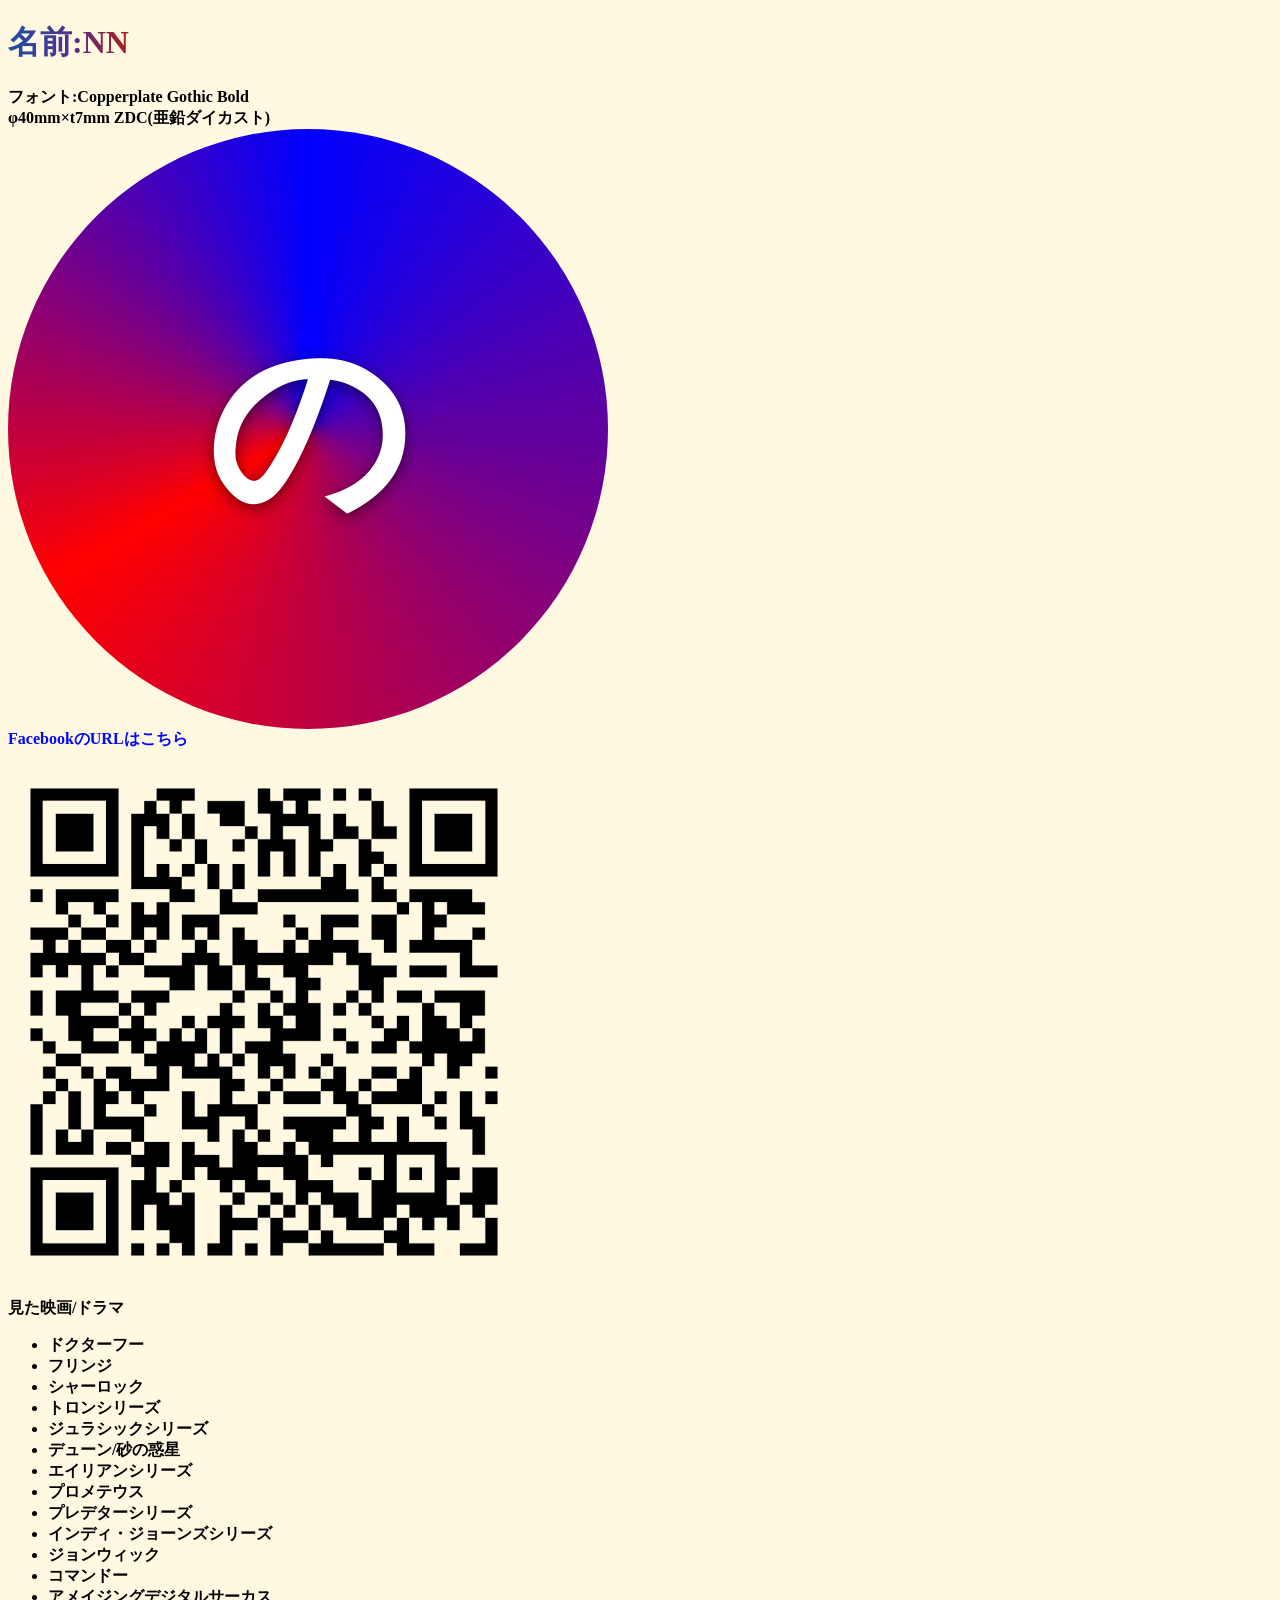
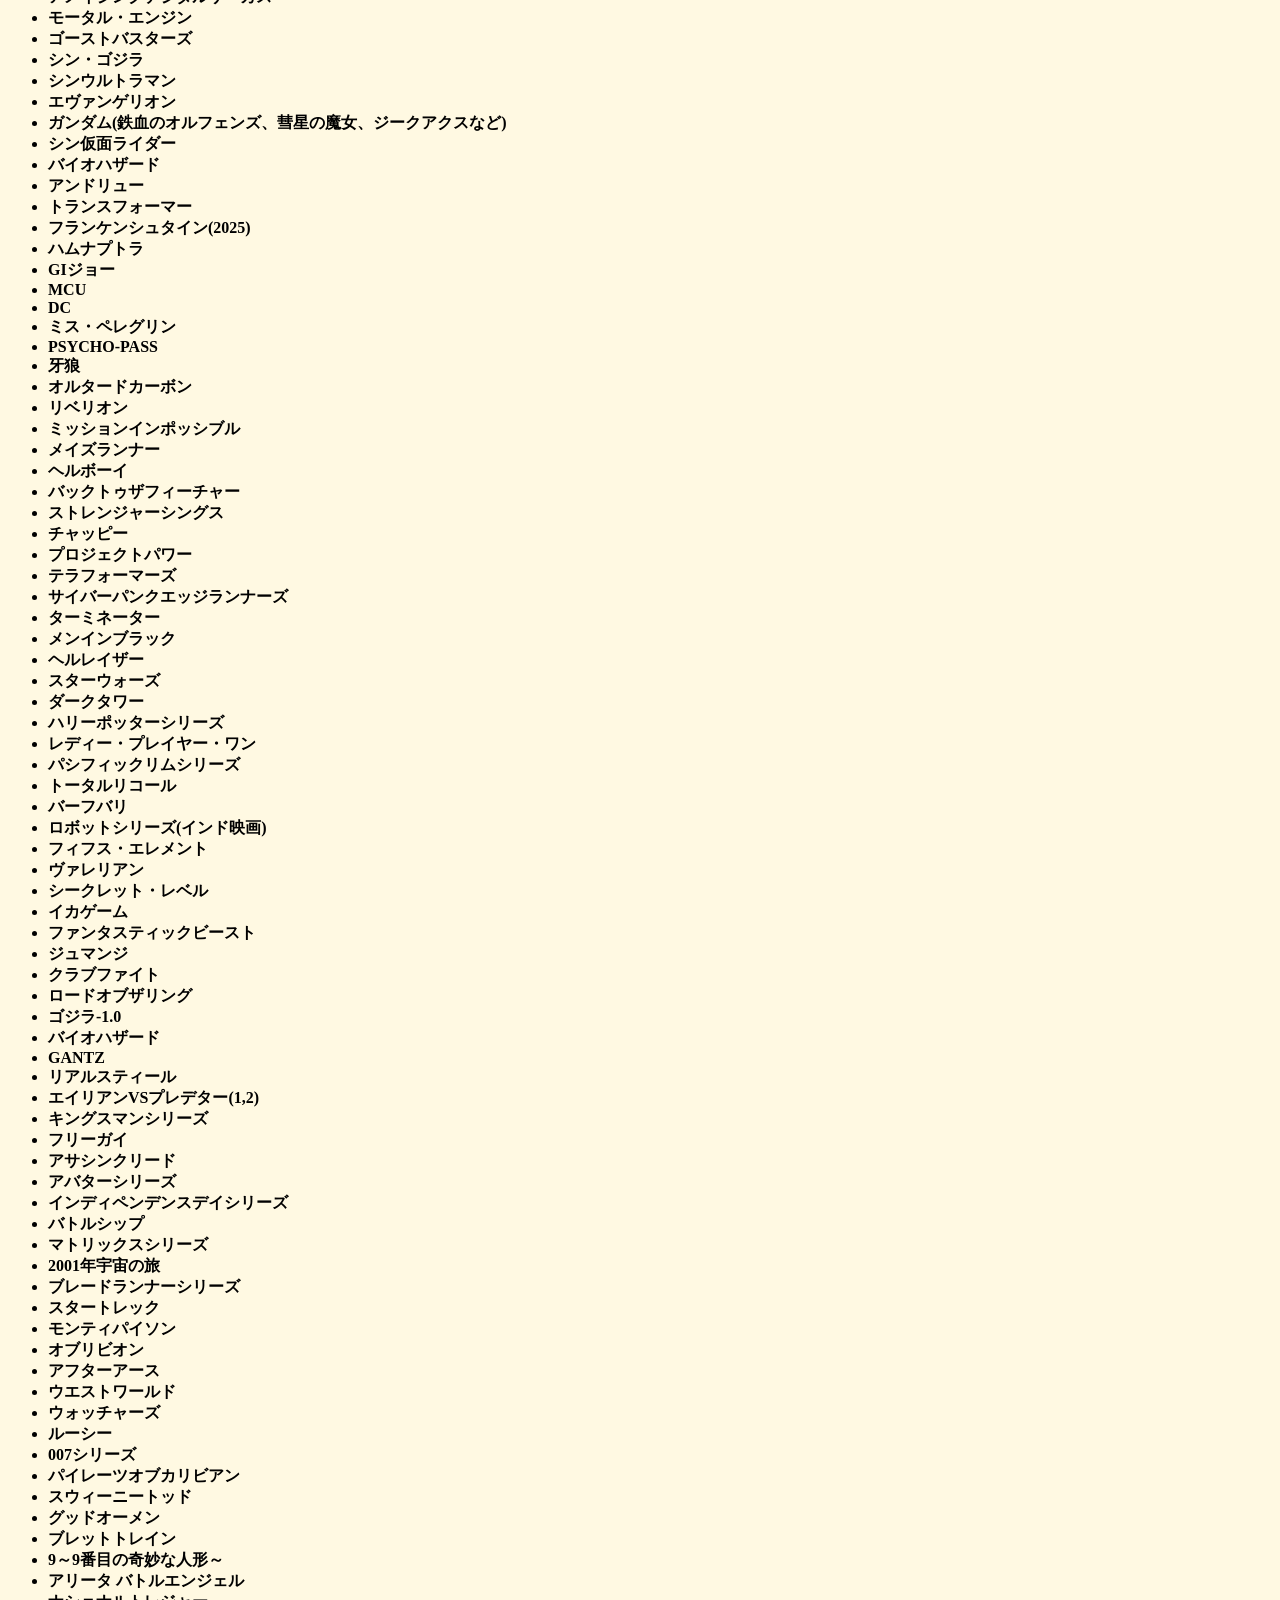
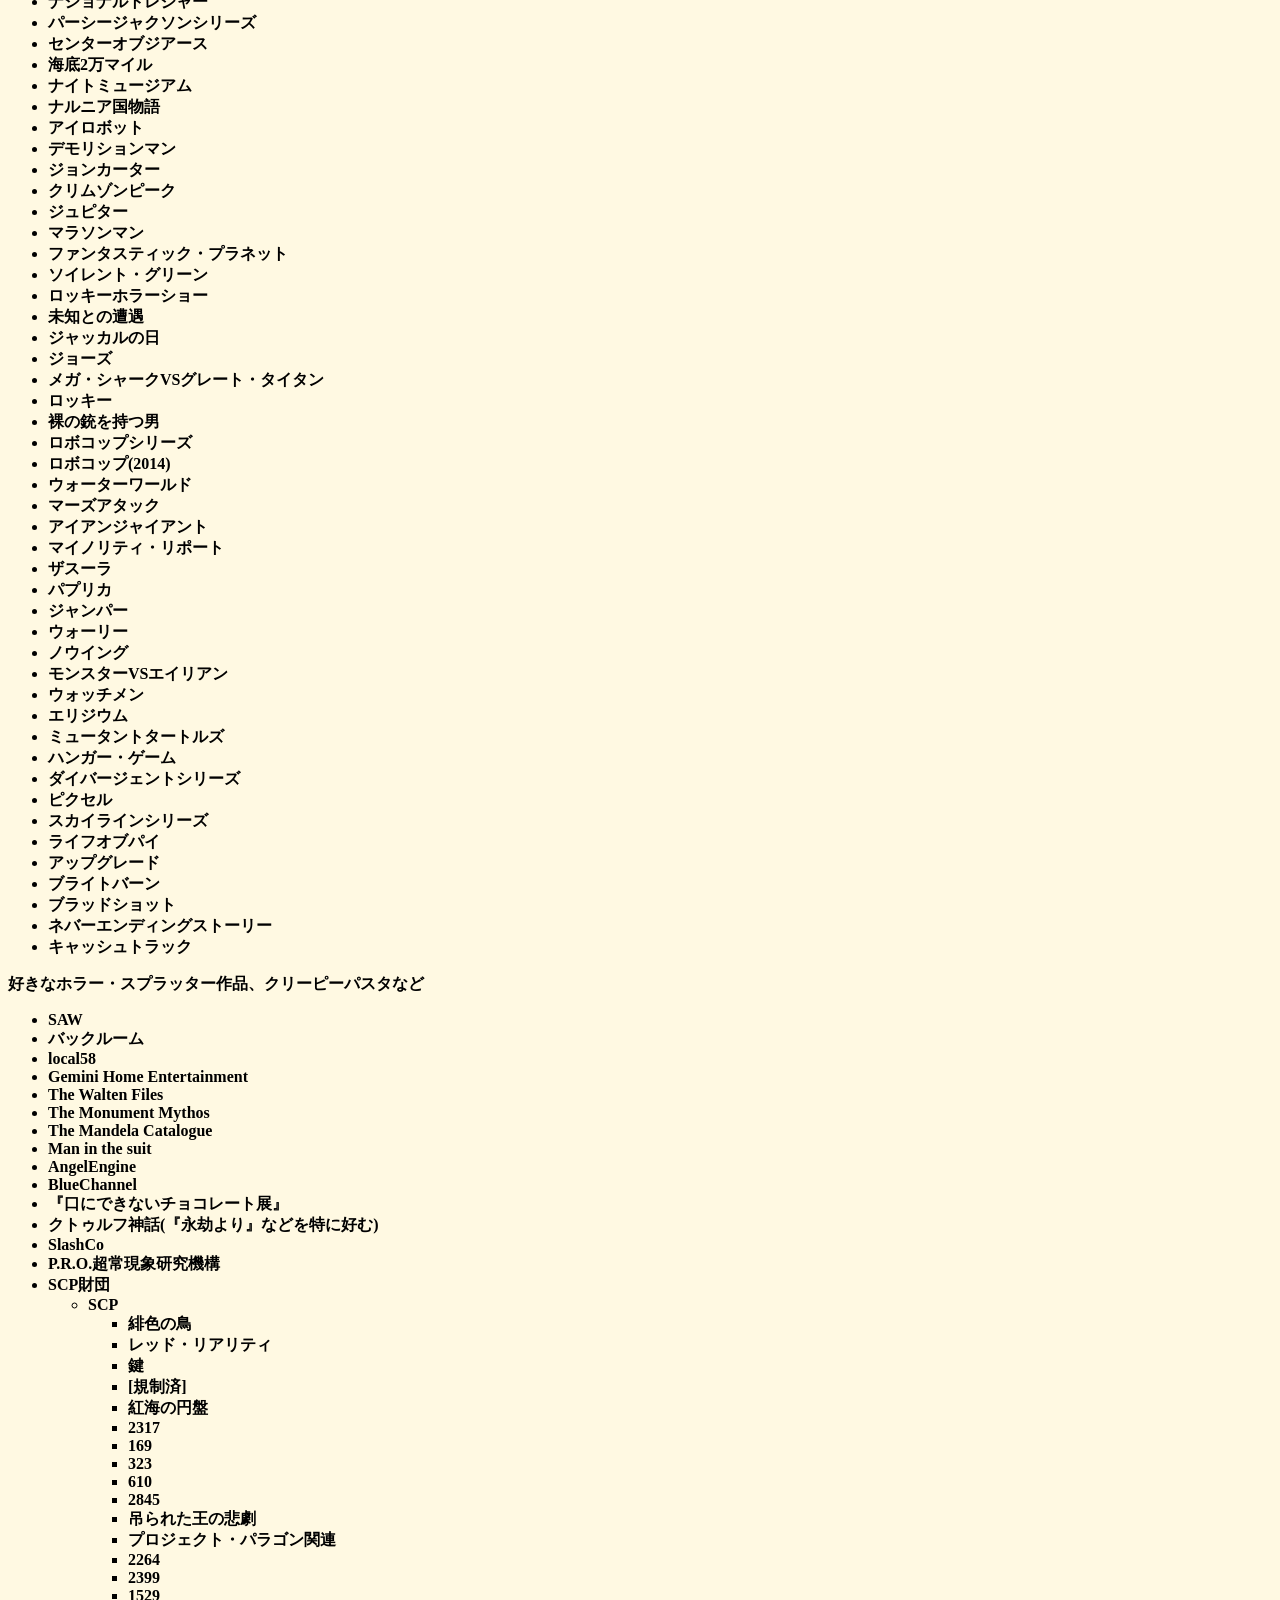
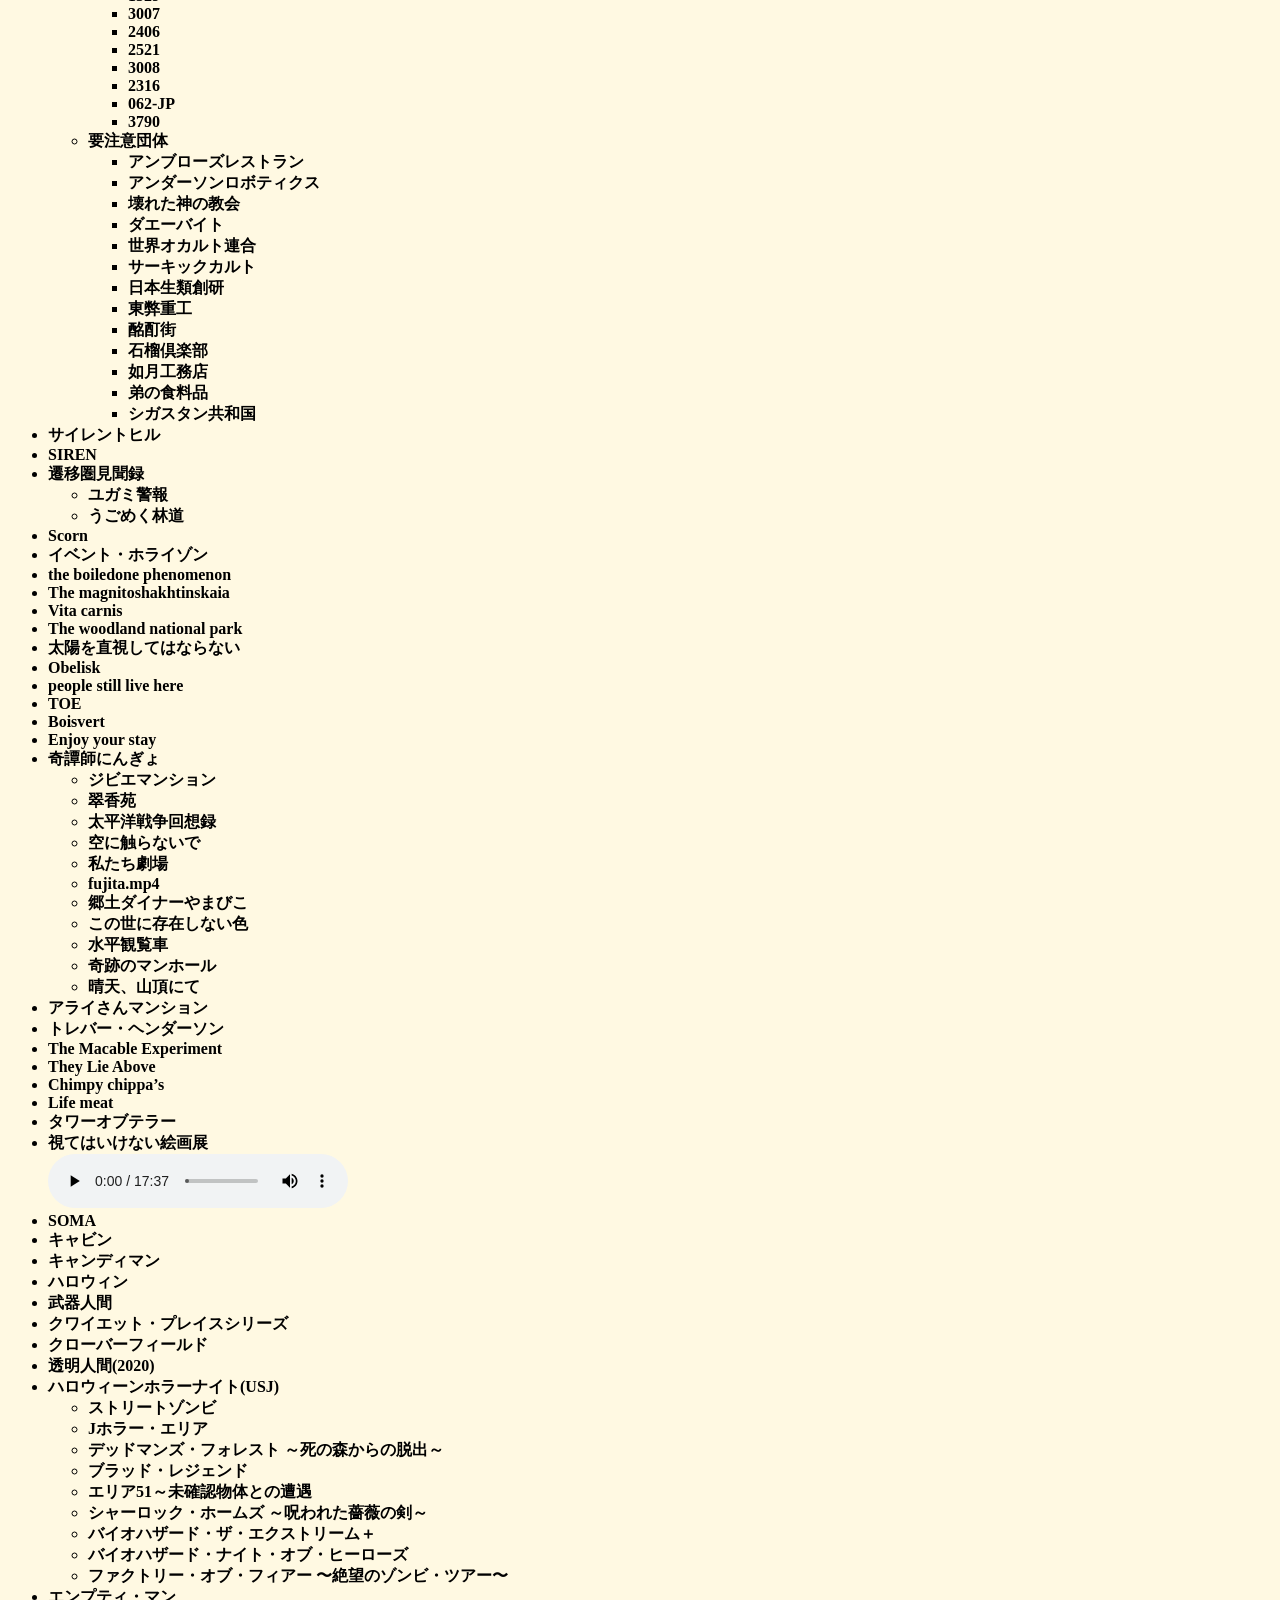
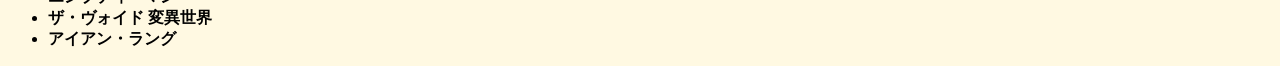
==== index.html @ 1bdfe629 "視てはいけない絵画展のリストに改行を追加" ====
<!DOCTYPE html>
<html lang="ja">
<head>
    <meta charset="UTF-8">
    <title>NNの自己紹介欄</title>
    <link rel="stylesheet" href="style.css">
</head>
<body>

    <style>

        h1
        {
        /* Boldを優先的に指定し、環境にない場合の代替フォントも並べます */
        font-family: "Copperplate Gothic Bold", "Copperplate", serif;
        font-weight: bold; /* 念のため太字指定を明示 */
        background:linear-gradient(90deg, #1d50a2 0% , #51318f 5%, #b7180c 10%);
	    -webkit-background-clip: text;
	    background-clip: text;
	    color:transparent;
	    font-weight: bold;

            }

        *
        {
        /* Boldを優先的に指定し、環境にない場合の代替フォントも並べます */
        font-family: "Copperplate Gothic Bold", "Copperplate", serif;
        font-weight: bold; /* 念のため太字指定を明示 */
            }

        #char-display {
        font-family: "Copperplate Gothic Bold", "Copperplate", serif;
        font-weight: bold;
        text-transform: uppercase; /* 小文字が入力されても大文字で表示 */
    }

    </style>

    <h1>
        名前:NN
    </h1>

    <a class="target-link black" href="https://ja.wikipedia.org/wiki/%E3%82%BF%E3%83%9A%E3%83%B3%E3%82%B9">
        フォント:Copperplate Gothic Bold
        <br>φ40mm×t7mm ZDC(亜鉛ダイカスト)
        
        
        <!-- ここから円に関するコード -->
        <div class="circle">
            <div class="gradient"></div>

            <div id="char-display"></div>
        </div>
        <!-- 円に表示する文字 -->
        <script>
        // 【ここを変更！】表示したい文字を自由に入力してください
        const customText = "タペンスは、かつてイギリスで使用されていた硬貨。1797年7月26日の布告により、1シリングの下位を成す法定通貨として規定された。1860年、新たに発行された青銅貨によって置き換えられた。2ペンス硬貨の端、1797年。ジョージ3世。2ペンスと等価であり、タペンス硬貨の語源となった。また1/120ポンドとも等価である。短命な硬貨で、ジョージ3世治世の1797年にソーホー造幣局から発行されたのみに留まった。1971年2月15日にイギリスの貨幣制度が十進法に切り替えられるまでの硬貨であり、それ以降の十進法に基づいた2ペンス硬貨とは異なる。また、2ペンスと等価であるハーフゴート銀貨をタペンスと呼ぶこともあった。この意味でのタペンスは、1662年以降はキリスト教の洗足式の儀礼用にのみ用いられている。"; 
        
        // 切り替え速度（ミリ秒。500 = 0.5秒）
        const speed = 70;

        const display = document.getElementById('char-display');
        let index = 0;

        // 文字を更新する処理
        function updateText() {
            // 文字列の中から現在の番目の1文字を表示
            display.innerText = customText[index];
            // 次の文字へ（最後までいったら0に戻る）
            index = (index + 1) % customText.length;
        }

        // 実行
        setInterval(updateText, speed);
        updateText(); // 最初に1文字目を即座に表示
    </script>
    </a>
    <a class="target-link blue" href="https://www.youtube.com/watch?guid=ON&gl=JP&hl=ja&client=mv-google&v=dQw4w9WgXcQ&app=desktop">
        FacebookのURLはこちら
    </a>
    <p>
        <img src="image.png" alt="QRコード">
    </p>

    <p>見た映画/ドラマ</p>
        <!-- ここからにリスト -->
    <ul>
        <li>ドクターフー</li>
        <li>フリンジ</li>
        <li>シャーロック</li>
        <li>トロンシリーズ</li>
        <li>ジュラシックシリーズ</li>
        <li>デューン/砂の惑星</li>
        <li>エイリアンシリーズ</li>
        <li>プロメテウス</li>
        <li>プレデターシリーズ</li>
        <li>インディ・ジョーンズシリーズ</li>
        <li>ジョンウィック</li>
        <li>コマンドー</li>
        <li>アメイジングデジタルサーカス</li>
        <li>モータル・エンジン</li>
        <li>ゴーストバスターズ</li>
        <li>シン・ゴジラ</li>
        <li>シンウルトラマン</li>
        <li>エヴァンゲリオン</li>
        <li>ガンダム(鉄血のオルフェンズ、彗星の魔女、ジークアクスなど)</li>
        <li>シン仮面ライダー</li>
        <li>バイオハザード</li>
        <li>アンドリュー</li>
        <li>トランスフォーマー</li>
        <li>フランケンシュタイン(2025)</li>
        <li>ハムナプトラ</li>
        <li>GIジョー</li>
        <li>MCU</li>
        <li>DC</li>
        <li>ミス・ペレグリン</li>
        <li>PSYCHO-PASS</li>
        <li>牙狼</li>
        <li>オルタードカーボン</li>
        <li>リベリオン</li>
        <li>ミッションインポッシブル</li>
        <li>メイズランナー</li>
        <li>ヘルボーイ</li>
        <li>バックトゥザフィーチャー</li>
        <li>ストレンジャーシングス</li>
        <li>チャッピー</li>
        <li>プロジェクトパワー</li>
        <li>テラフォーマーズ</li>
        <li>サイバーパンクエッジランナーズ</li>
        <li>ターミネーター</li>
        <li>メンインブラック</li>
        <li>ヘルレイザー</li>
        <li>スターウォーズ              </li>
        <li>ダークタワー                </li>
        <li>ハリーポッターシリーズ      </li>
        <li>レディー・プレイヤー・ワン  </li>
        <li>パシフィックリムシリーズ    </li>
        <li>トータルリコール            </li>
        <li>バーフバリ                  </li>
        <li>ロボットシリーズ(インド映画)    </li>
        <li>フィフス・エレメント        </li>
        <li>ヴァレリアン                </li>
        <li>シークレット・レベル        </li>
        <li>イカゲーム</li>
        <li>ファンタスティックビースト   </li>
        <li>ジュマンジ                  </li>
        <li>クラブファイト              </li>
        <li>ロードオブザリング          </li>
        <li>ゴジラ-1.0                  </li>
        <li>バイオハザード              </li>
        <li>GANTZ</li>
        <li>リアルスティール</li>
        <li>エイリアンVSプレデター(1,2)</li>
        <li>キングスマンシリーズ</li>
        <li>フリーガイ</li>
        <li>アサシンクリード</li>
        <li>アバターシリーズ</li>
        <li>インディペンデンスデイシリーズ</li>
        <li>バトルシップ</li>
        <li>マトリックスシリーズ</li>
        <li>2001年宇宙の旅</li>
        <li>ブレードランナーシリーズ</li>
        <li>スタートレック</li>
        <li>モンティパイソン</li>
        <li>オブリビオン</li>
        <li>アフターアース</li>
        <li>ウエストワールド</li>
        <li>ウォッチャーズ</li>
        <li>ルーシー</li>
        <li>007シリーズ</li>
        <li>パイレーツオブカリビアン</li>
        <li>スウィーニートッド</li>
        <li>グッドオーメン</li>
        <li>ブレットトレイン</li>
        <li>9～9番目の奇妙な人形～</li>
        <li>アリータ バトルエンジェル</li>
        <li>ナショナルトレジャー</li>
        <li>パーシージャクソンシリーズ</li>
        <li>センターオブジアース</li>
        <li>海底2万マイル</li>
        <li>ナイトミュージアム</li>
        <li>ナルニア国物語</li>
        <li>アイロボット</li>
        <li>デモリションマン</li>
        <li>ジョンカーター</li>
        <li>クリムゾンピーク</li>
        <li>ジュピター</li>
        <li>マラソンマン</li>
        <li>ファンタスティック・プラネット</li>
        <li>ソイレント・グリーン</li>
        <li>ロッキーホラーショー</li>
        <li>未知との遭遇</li>
        <li>ジャッカルの日</li>
        <li>ジョーズ</li>
        <li>メガ・シャークVSグレート・タイタン</li>
        <li>ロッキー</li>
        <li>裸の銃を持つ男</li>
        <li>ロボコップシリーズ</li>
        <li>ロボコップ(2014)</li>
        <li>ウォーターワールド</li>
        <li>マーズアタック</li>
        <li>アイアンジャイアント</li>
        <li>マイノリティ・リポート</li>
        <li>ザスーラ</li>
        <li>パプリカ</li>
        <li>ジャンパー</li>
        <li>ウォーリー</li>
        <li>ノウイング</li>
        <li>モンスターVSエイリアン</li>
        <li>ウォッチメン</li>
        <li>エリジウム</li>
        <li>ミュータントタートルズ</li>
        <li>ハンガー・ゲーム</li>
        <li>ダイバージェントシリーズ</li>
        <li>ピクセル</li>
        <li>スカイラインシリーズ</li>
        <li>ライフオブパイ</li>
        <li>アップグレード</li>
        <li>ブライトバーン</li>
        <li>ブラッドショット</li>
        <li>ネバーエンディングストーリー</li>
        <li>キャッシュトラック</li>
    </ul>
    <p>好きなホラー・スプラッター作品、クリーピーパスタなど</p>
    <ul>
        <li>SAW</li>
        <li>バックルーム</li>
        <li>local58</li>
        <li>Gemini Home Entertainment</li>
        <li>The Walten Files</li>
        <li>The Monument Mythos</li>
        <li>The Mandela Catalogue</li>
        <li>Man in the suit</li>
        <li>AngelEngine</li>
        <li>BlueChannel</li>
        <li>『口にできないチョコレート展』</li>
        <li>クトゥルフ神話(『永劫より』などを特に好む)</li>
        <li>SlashCo</li>
        <li>P.R.O.超常現象研究機構</li>
        <li>SCP財団
            <ul>
            <li>SCP
                <ul>
                <li>緋色の鳥</li>
                <li>レッド・リアリティ</li>
                <li>鍵</li>
                <li>[規制済]</li>
                <li>紅海の円盤</li>
                <li>2317</li>
                <li>169</li>
                <li>323</li>
                <li>610</li>
                <li>2845</li>
                <li>吊られた王の悲劇</li>
                <li>プロジェクト・パラゴン関連</li>
                <li>2264</li>
                <li>2399</li>
                <li>1529</li>
                <li>3007</li>
                <li>2406</li>
                <li>2521</li>
                <li>3008</li>
                <li>2316</li>
                <li>062-JP</li>
                <li>3790</li>
            </ul>
            <li>要注意団体
            <ul>
                <li>アンブローズレストラン</li>
                <li>アンダーソンロボティクス</li>
                <li>壊れた神の教会</li>
                <li>ダエーバイト</li>
                <li>世界オカルト連合</li>
                <li>サーキックカルト</li>
                <li>日本生類創研</li>
                <li>東弊重工</li>
                <li>酩酊街</li>
                <li>石榴倶楽部</li>
                <li>如月工務店</li>
                <li>弟の食料品</li>
                <li>シガスタン共和国</li>
            </ul>
        </Ul>
    <li>サイレントヒル</li>
    <li>SIREN</li>
    <li>遷移圏見聞録</li>
    <ul>
        <li>ユガミ警報</li>
        <li>うごめく林道</li>
    </ul>
    <li>Scorn</li>
    <li>イベント・ホライゾン</li>
    <li>the boiledone phenomenon</li>
    <li>The magnitoshakhtinskaia</li>
    <li>Vita carnis</li>
    <li>The woodland national park</li>
    <li>太陽を直視してはならない</li>
    <li>Obelisk</li>
    <li>people still live here</li>
    <li>TOE</li>
    <li>Boisvert</li>
    <li>Enjoy your stay</li>
    <li>奇譚師にんぎょ </li>
    <ul>
        <li>ジビエマンション</li>
        <li>翠香苑</li>
        <li>太平洋戦争回想録</li>
        <li>空に触らないで</li>
        <li>私たち劇場</li>
        <li>fujita.mp4</li>
        <li>郷土ダイナーやまびこ</li>
        <li>この世に存在しない色</li>
        <li>水平観覧車</li>
        <li>奇跡のマンホール</li>
        <li>晴天、山頂にて</li>
    </ul>
    <li>アライさんマンション</li>
    <li>トレバー・ヘンダーソン</li>
    <li>The Macable Experiment</li>
    <li>They Lie Above</li>
    <li>Chimpy chippa’s</li>
    <li>Life meat</li>
    <li>タワーオブテラー</li>
    <li>視てはいけない絵画展 <br><audio src="視てはいけない絵画展の恐怖の正体.mp3" controls></audio> </li>
    <li>SOMA</li>
    <li>キャビン</li>
    <li>キャンディマン</li>
    <li>ハロウィン</li>
    <li>武器人間</li>
    <li>クワイエット・プレイスシリーズ</li>
    <li>クローバーフィールド</li>
    <li>透明人間(2020)</li>
    <li>ハロウィーンホラーナイト(USJ)</li>
    <ul>
        <li>ストリートゾンビ</li>
        <li>Jホラー・エリア</li>
        <li>デッドマンズ・フォレスト ～死の森からの脱出～</li>
        <li>ブラッド・レジェンド</li>
        <li>エリア51～未確認物体との遭遇</li>
        <li>シャーロック・ホームズ ～呪われた薔薇の剣～</li>
        <li>バイオハザード・ザ・エクストリーム＋</li>
        <li>バイオハザード・ナイト・オブ・ヒーローズ</li>
        <li>ファクトリー・オブ・フィアー 〜絶望のゾンビ・ツアー〜</li>
    </ul>
    <li>エンプティ・マン</li>
    <li>ザ・ヴォイド 変異世界</li>
    <li>アイアン・ラング</li>
    </ul>
    
</body>

<script>

  let myName = "NN";
  let myAge  = 21;
  console.log(`私の名前は${myName}で、${myAge}歳です。`);

</script>

</html>
---- style.css ----
/* Basic heading */

body{
	background-color:#fff9e2 ;
}


h1 {
	background:linear-gradient(90deg, #1d50a2 0% , #51318f 5%, #b7180c 10%);
	-webkit-background-clip: text;
	background-clip: text;
	color:transparent;
	font-weight: bold;
}

/* Link variants */
a.target-link {
	text-decoration: none;
}

a.target-link.black {
	color: black;
}

a.target-link.blue {
	color: rgb(0, 8, 255);
}

/* Circular animated background */
.circle {
	width: 600px;
	height: 600px;
	border-radius: 50%;
	overflow: hidden;
	position: relative;
	display: flex;
	align-items: center;
	justify-content: center;
}

.circle .gradient {
	position: absolute;
	top: -50%;
	left: -50%;
	width: 200%;
	height: 200%;
	background: conic-gradient(blue, purple, red, blue);
	animation: rotate 1s linear infinite;
	z-index: 1;
}

.circle.text-copperplate {
	font-family: "Copperplate Gothic Bold";
}
#char-display {
	position: relative;
	z-index: 2;
	color: white;
	font-size: 200px;
	font-weight: bold;
	font-family: sans-serif;
	text-shadow: 0 4px 15px rgba(0,0,0,0.5);
}

@keyframes rotate {
	from { transform: rotate(0deg); }
	to { transform: rotate(360deg); }
}

/* Small responsive tweak */
@media (max-width: 700px) {
	.circle { width: 300px; height: 300px; }
	#char-display { font-size: 100px; }
}
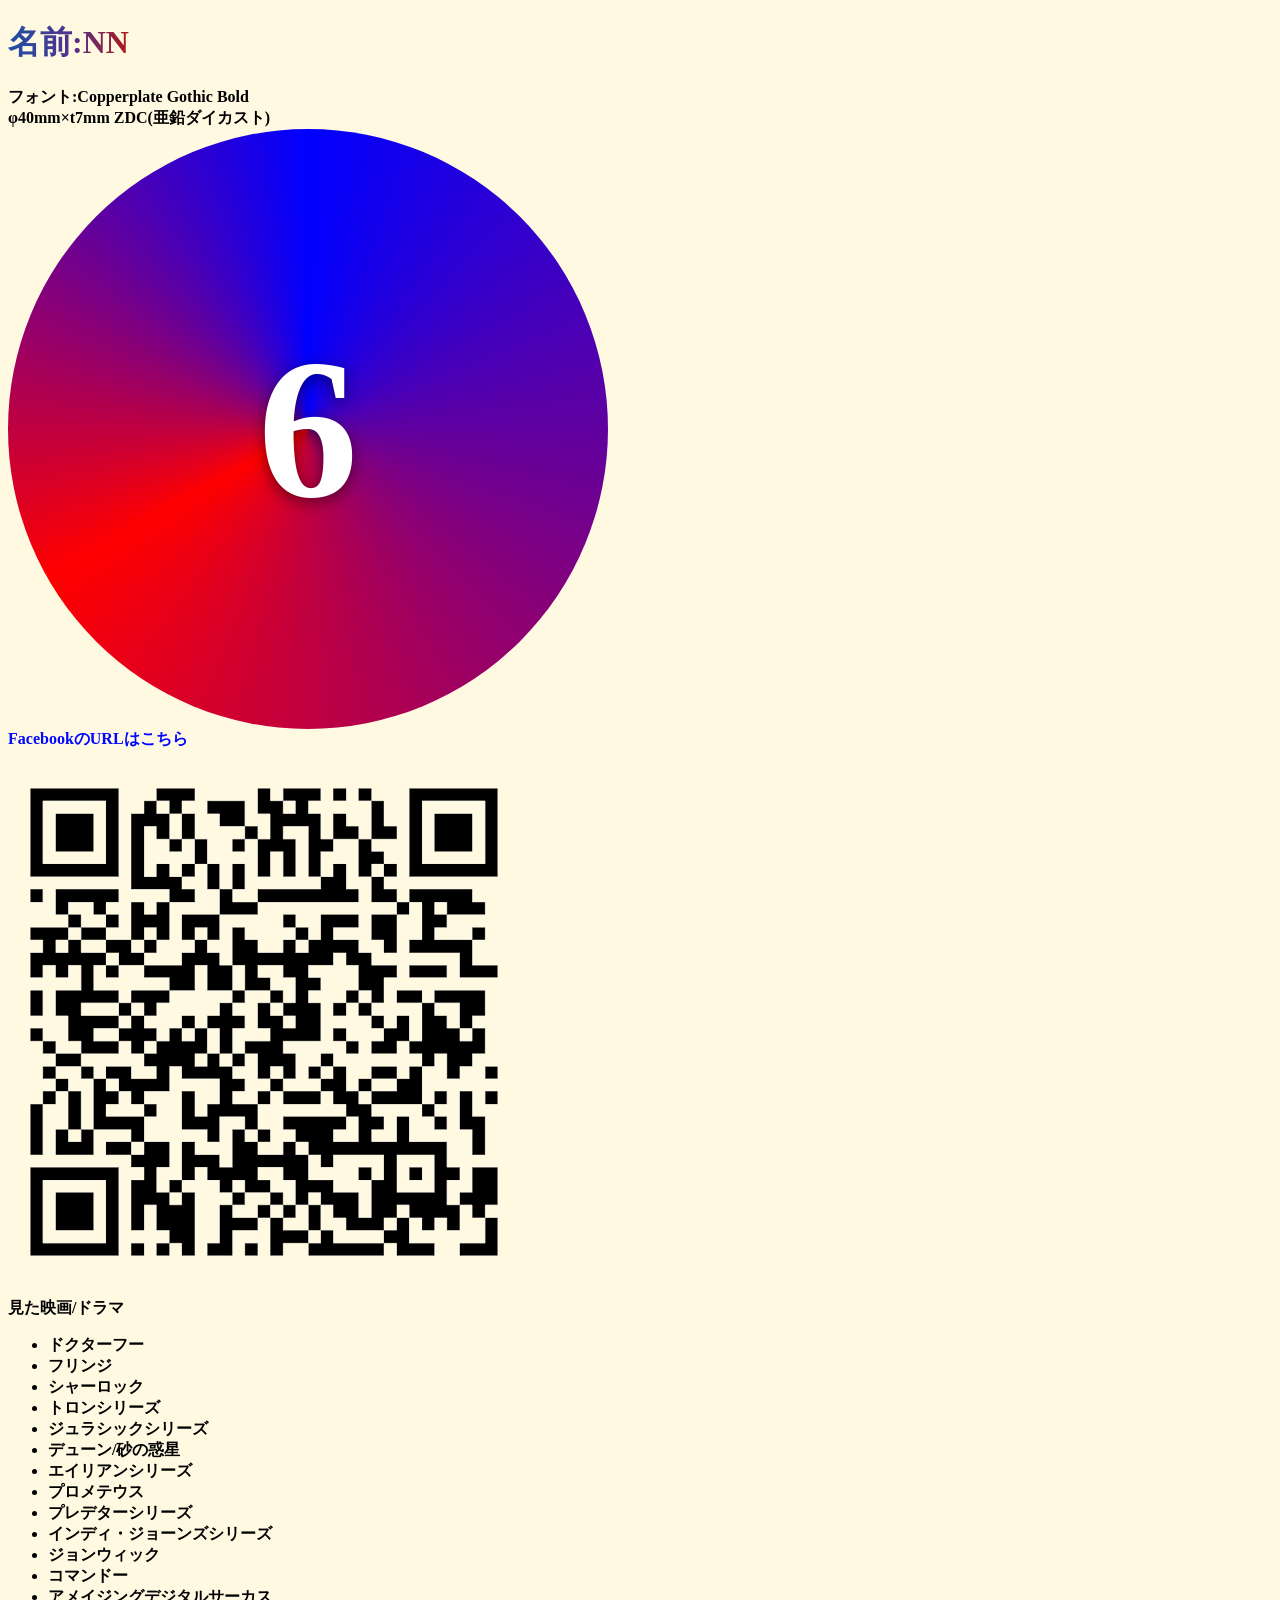
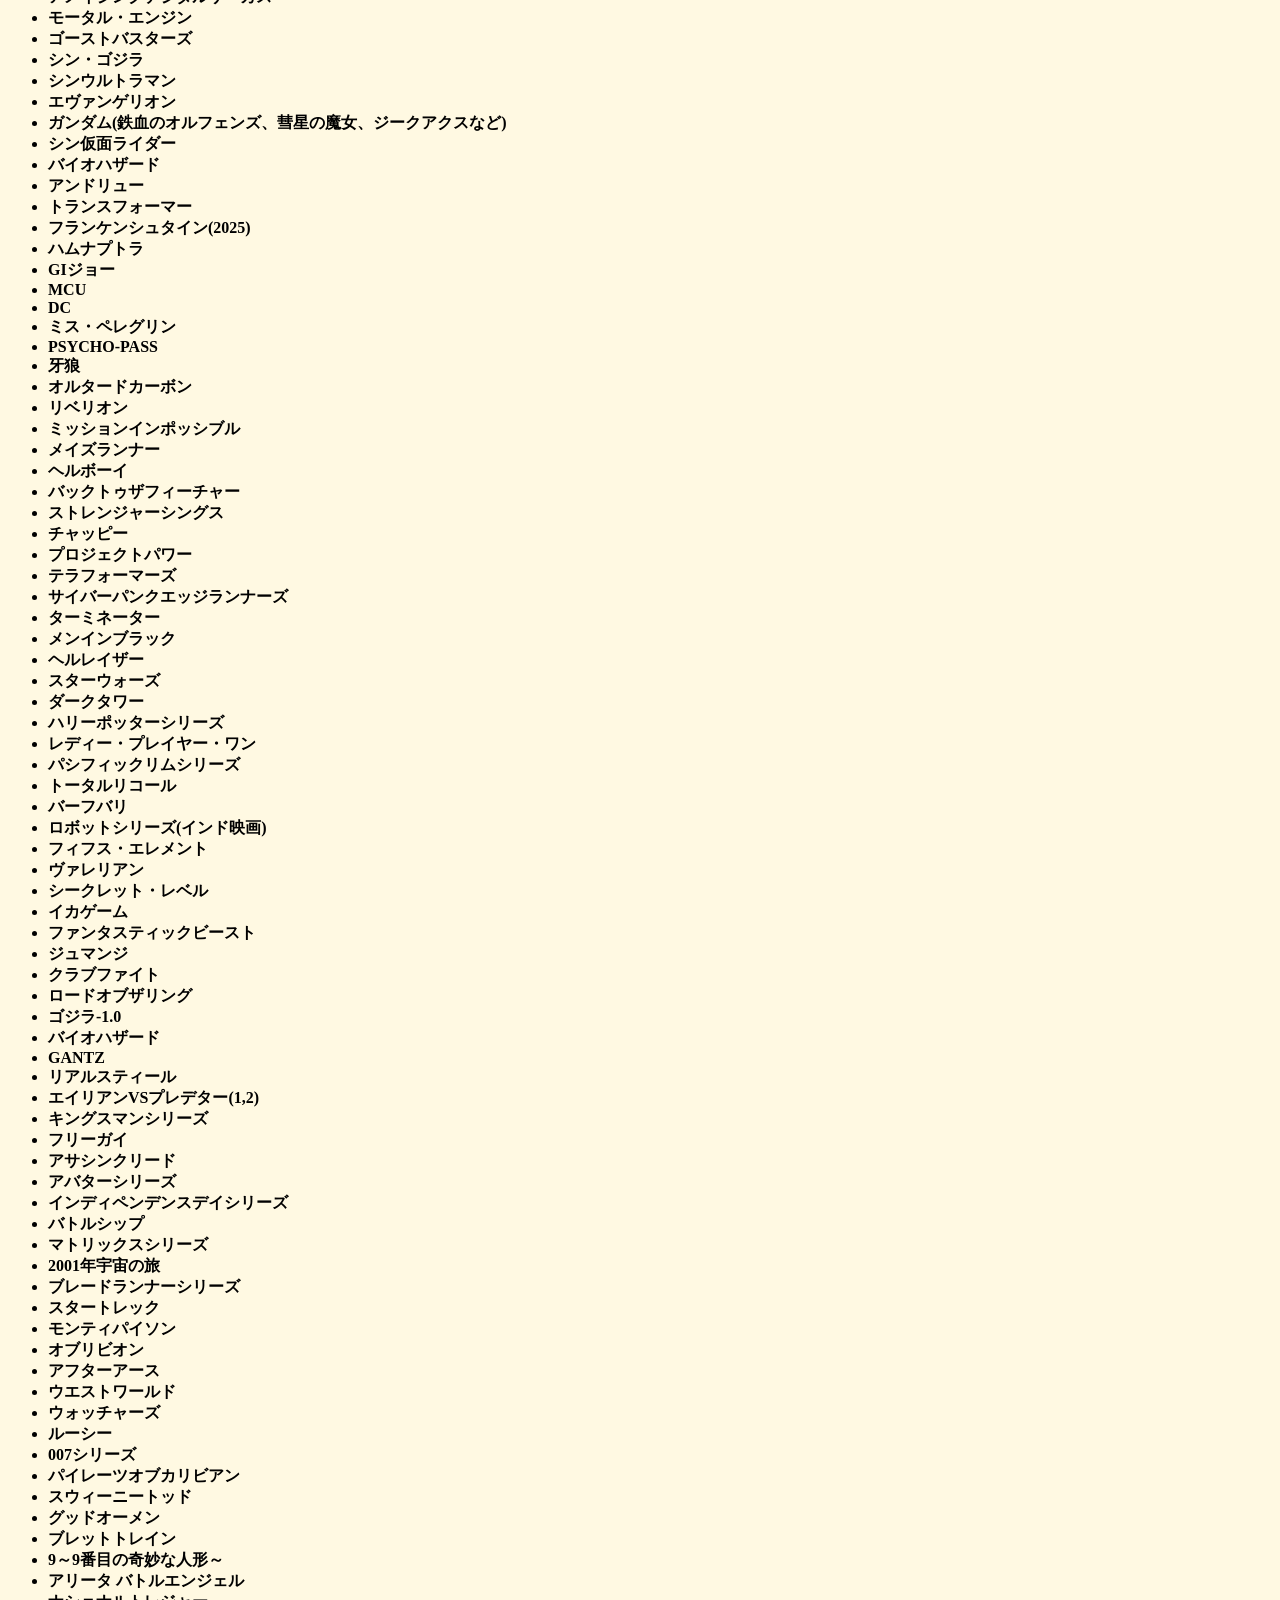
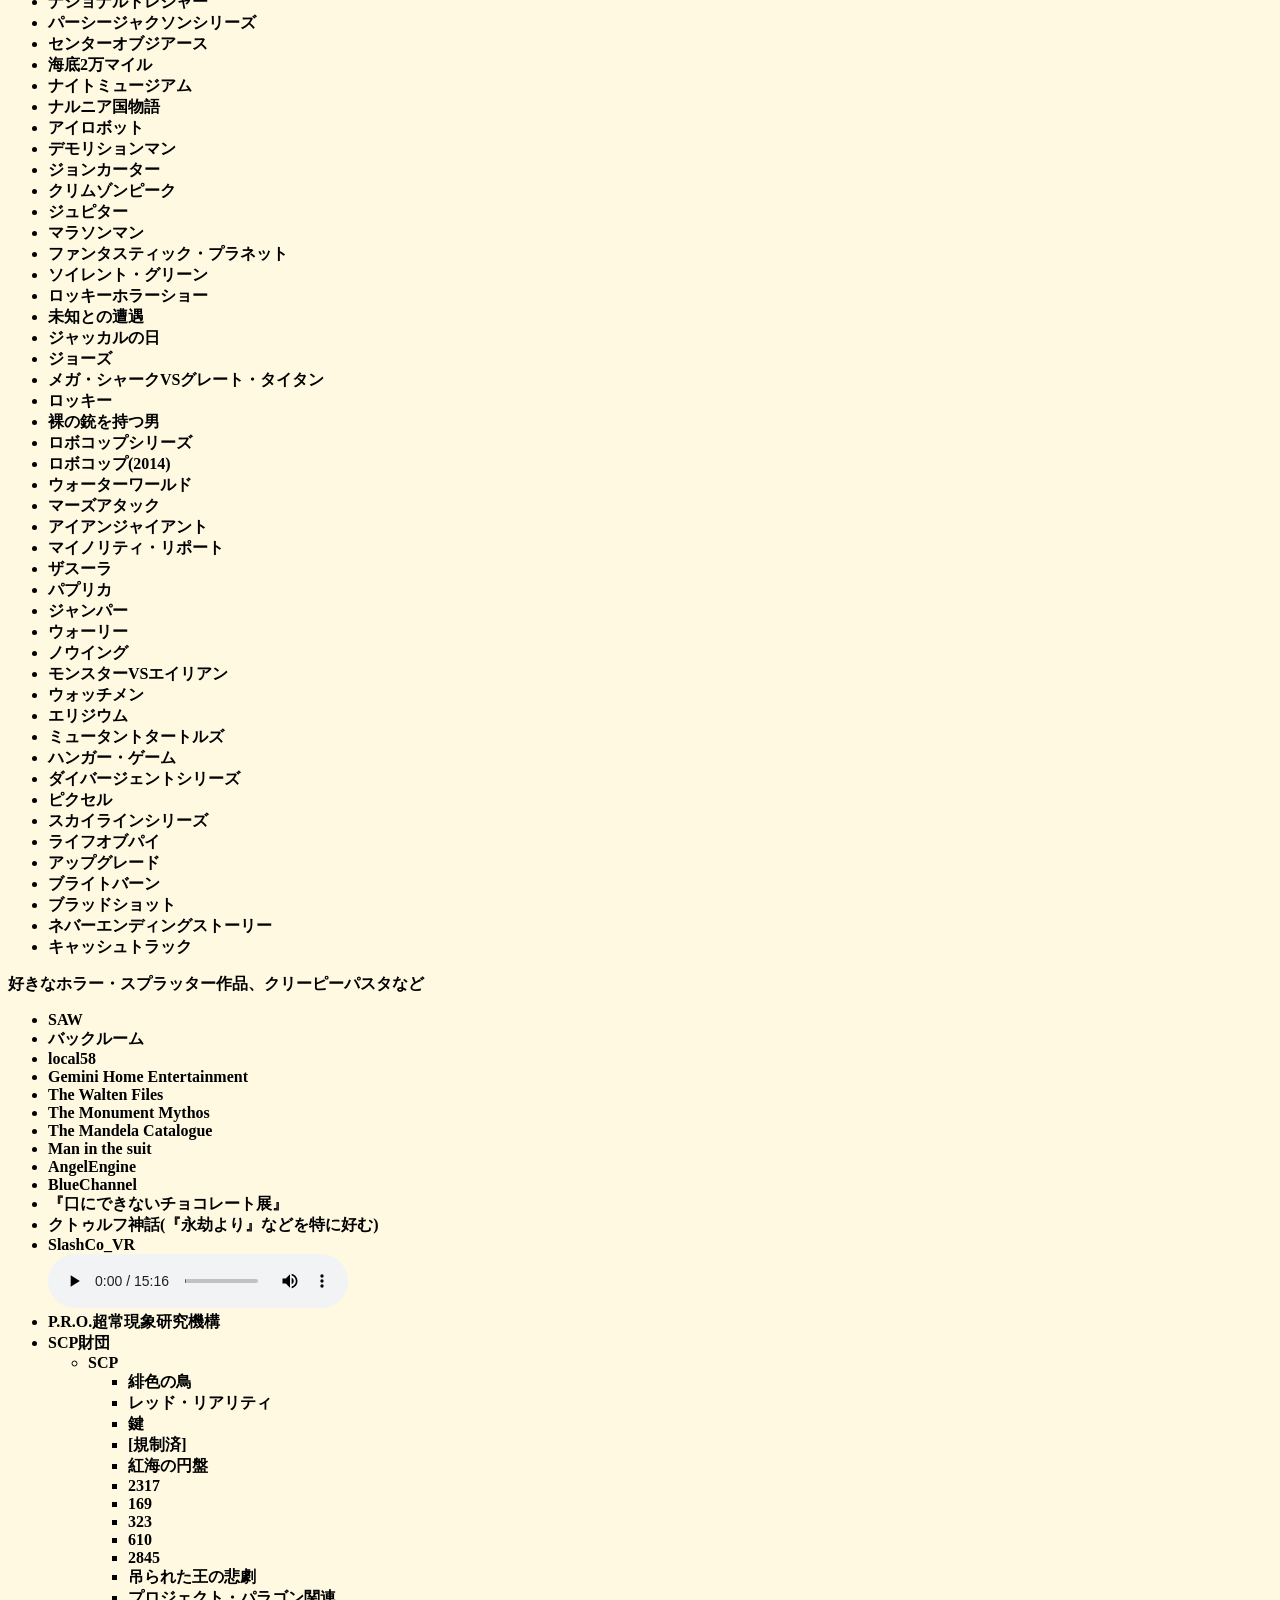
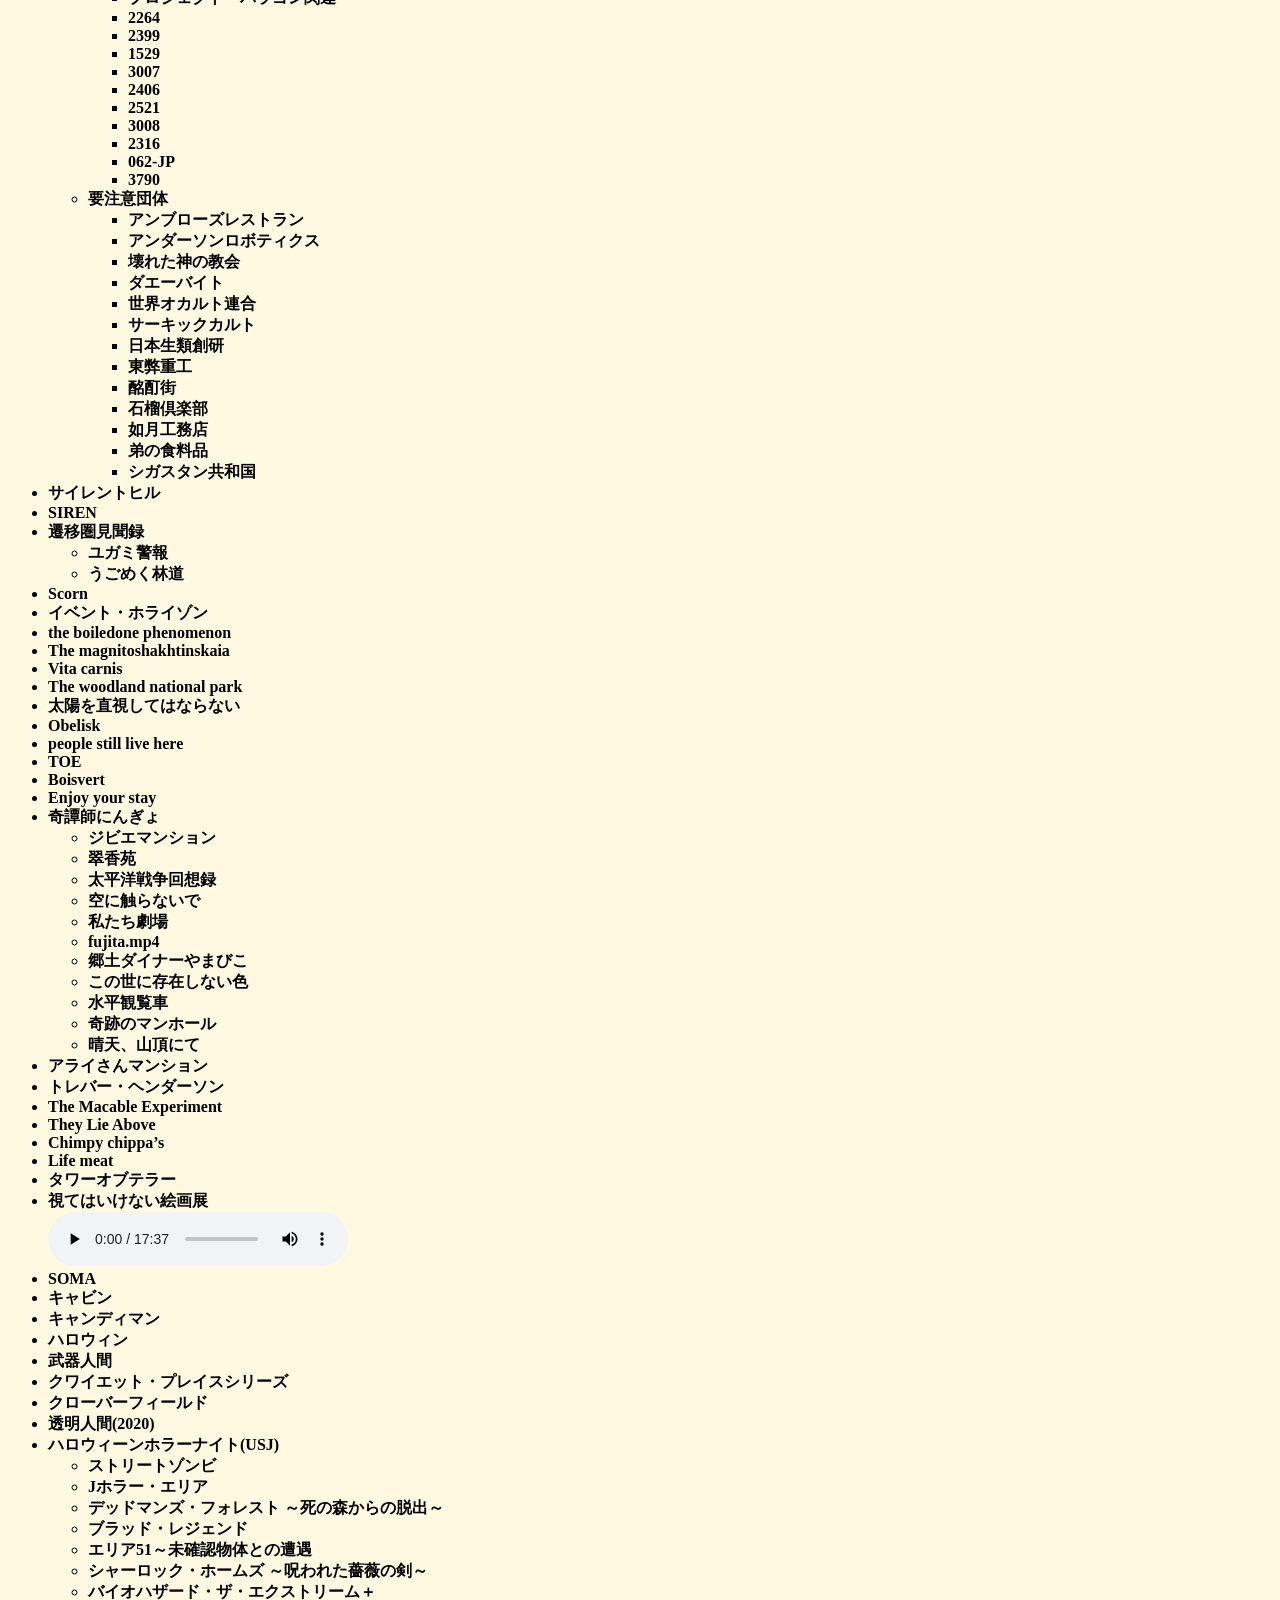
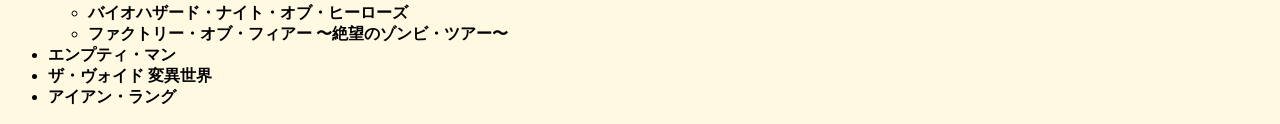
==== commit ac24d7eb: "「SlashCo_VR」のリスト項目に音声を追加し、改行を挿入" ====
--- a/index.html
+++ b/index.html
@@ -236,7 +236,7 @@
         <li>BlueChannel</li>
         <li>『口にできないチョコレート展』</li>
         <li>クトゥルフ神話(『永劫より』などを特に好む)</li>
-        <li>SlashCo</li>
+        <li>SlashCo_VR <br> <audio src="VRChatサバイバルホラー「SlashCo_VR」徹底攻略：毒と巣を操るマンスパイダーの脅威と深まる伝承の謎.mp3" controls></audio> </li>
         <li>P.R.O.超常現象研究機構</li>
         <li>SCP財団
             <ul>
@@ -322,7 +322,7 @@
     <li>Chimpy chippa’s</li>
     <li>Life meat</li>
     <li>タワーオブテラー</li>
-    <li>視てはいけない絵画展 <br><audio src="視てはいけない絵画展の恐怖の正体.mp3" controls></audio> </li>
+    <li>視てはいけない絵画展 <br> <audio src="視てはいけない絵画展の恐怖の正体.mp3" controls></audio> </li>
     <li>SOMA</li>
     <li>キャビン</li>
     <li>キャンディマン</li>
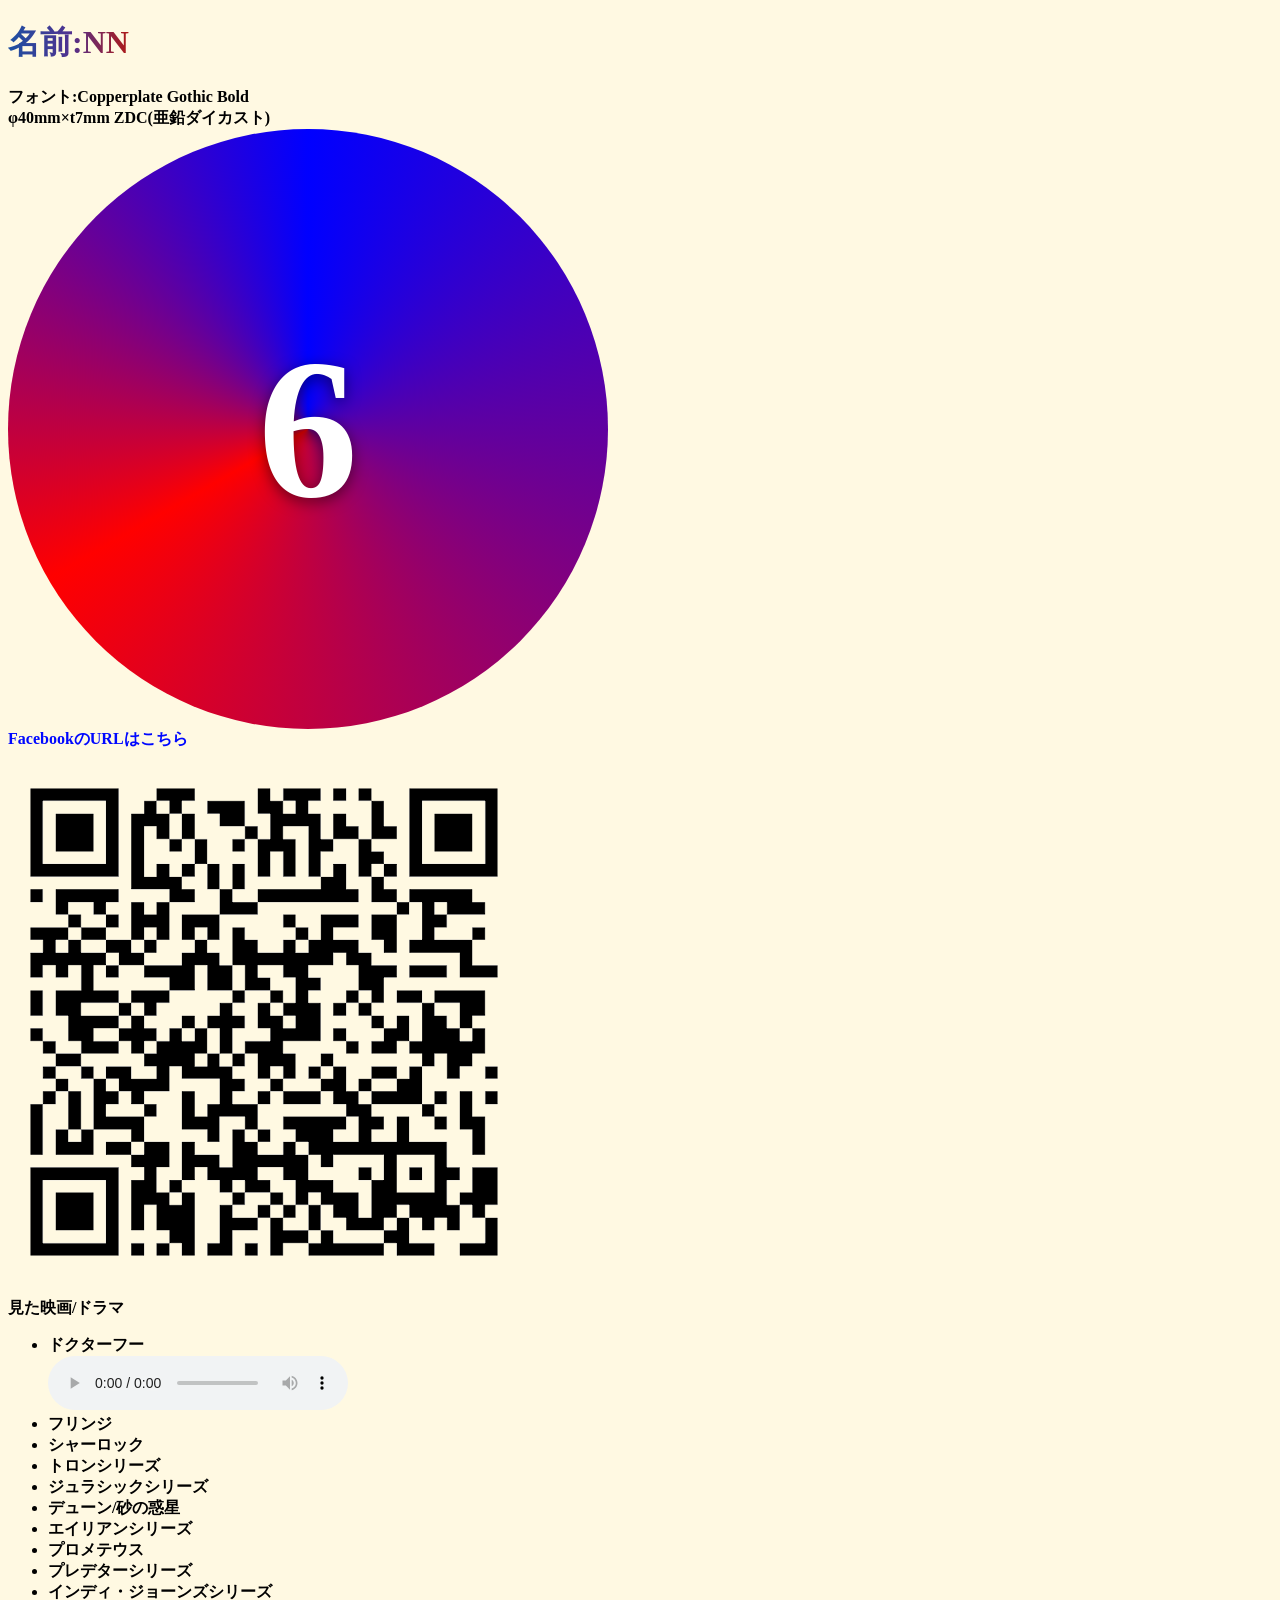
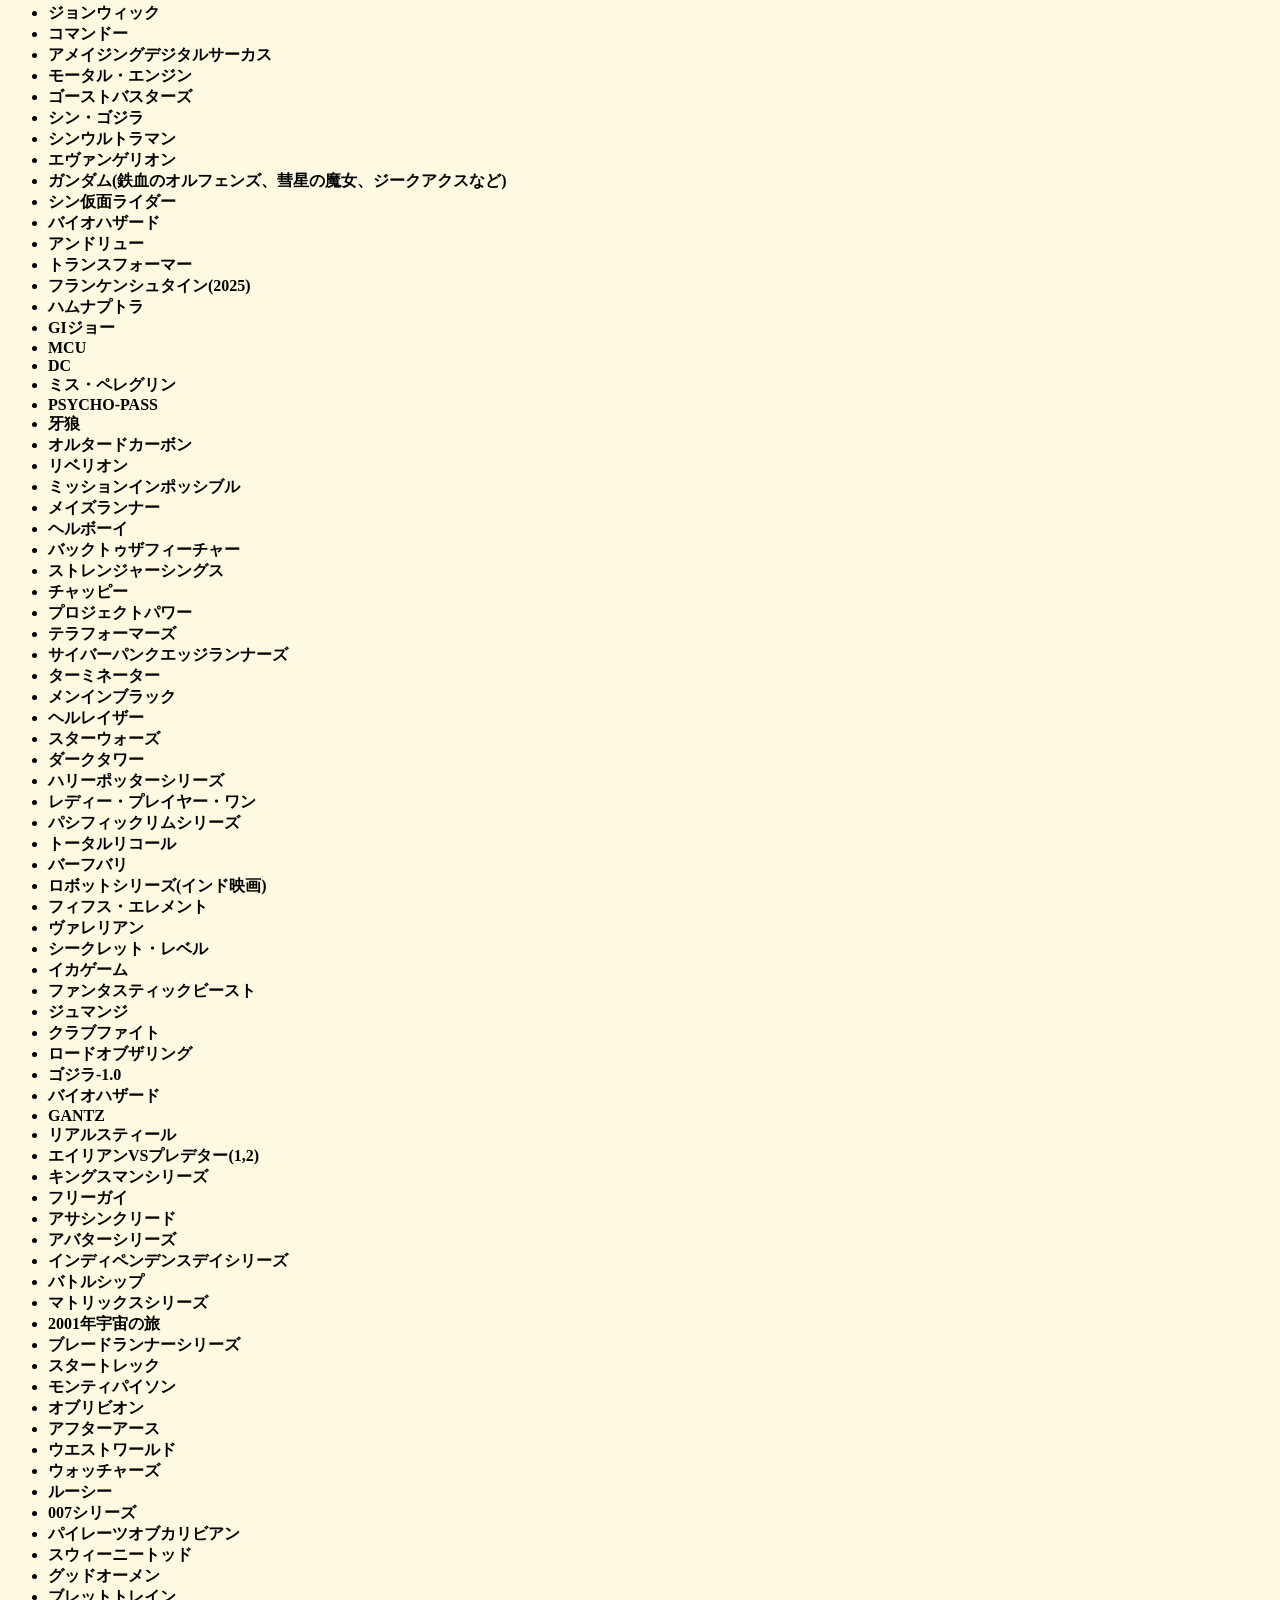
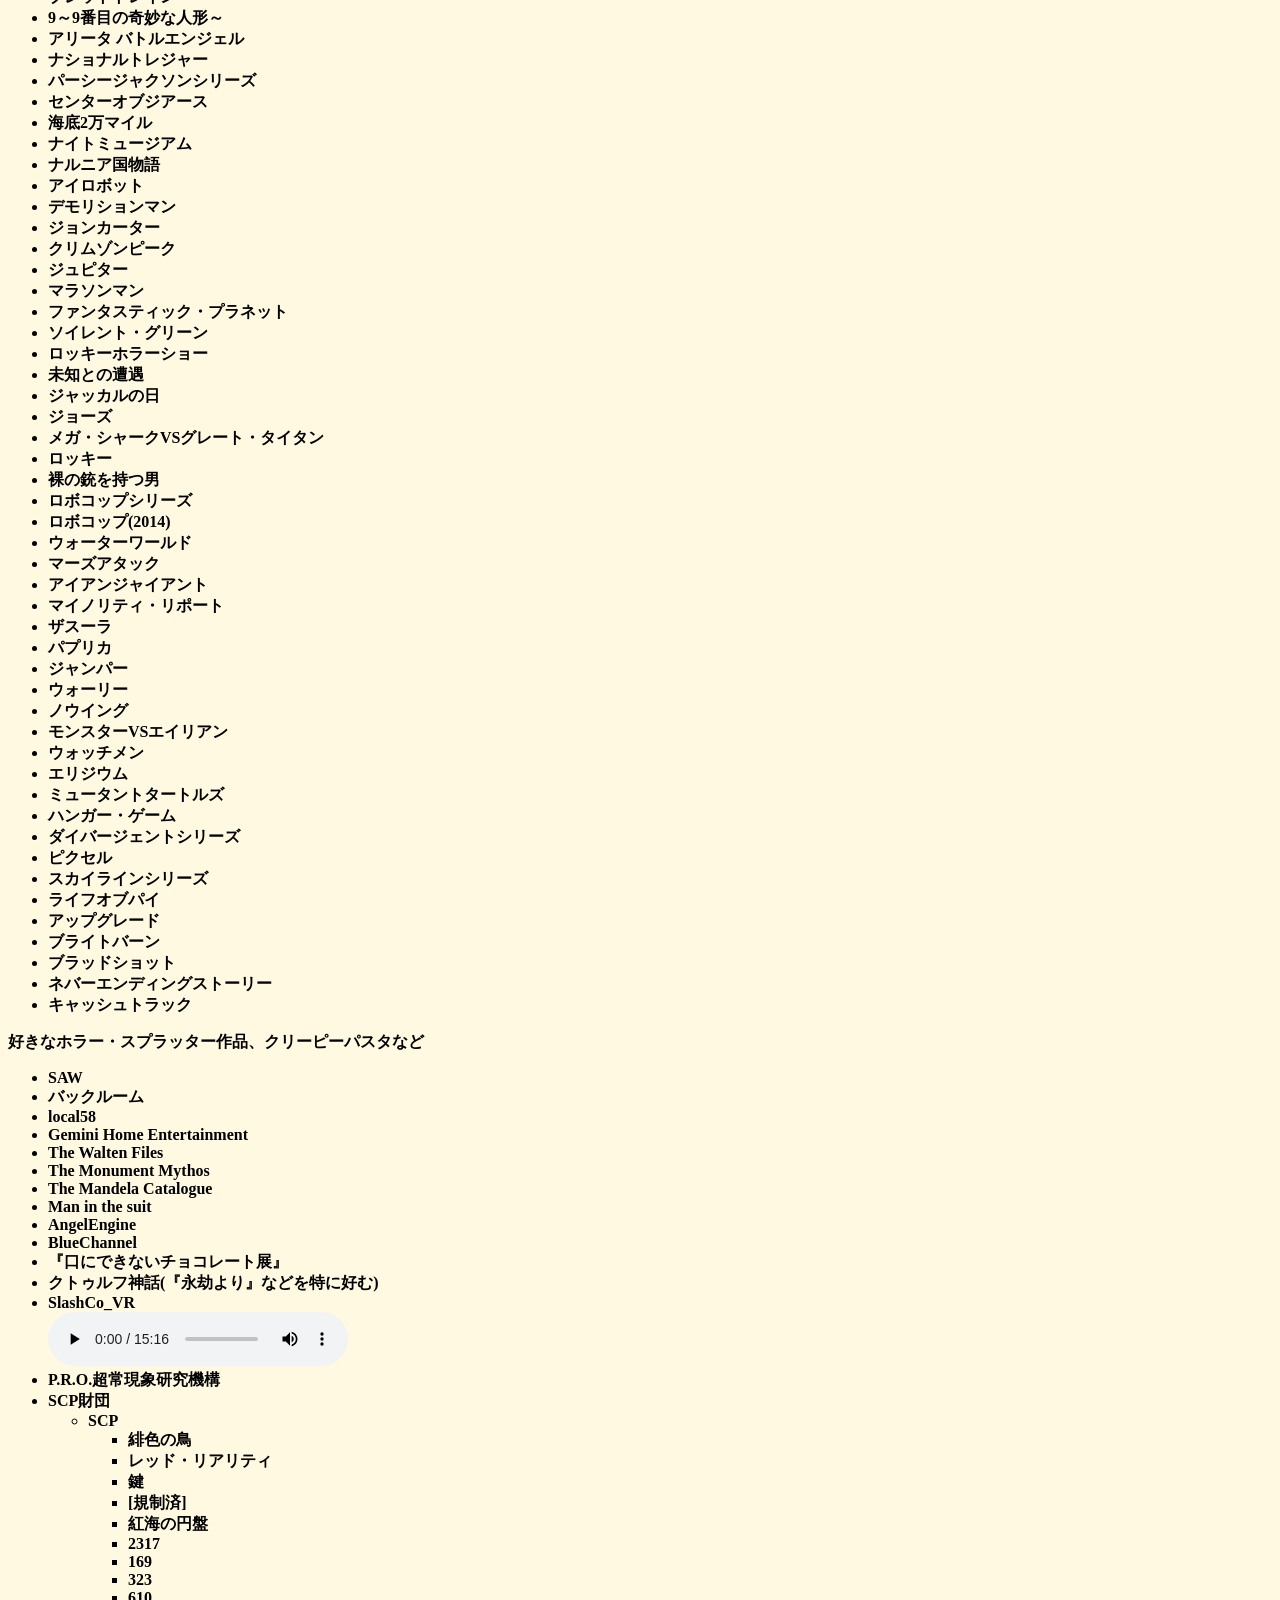
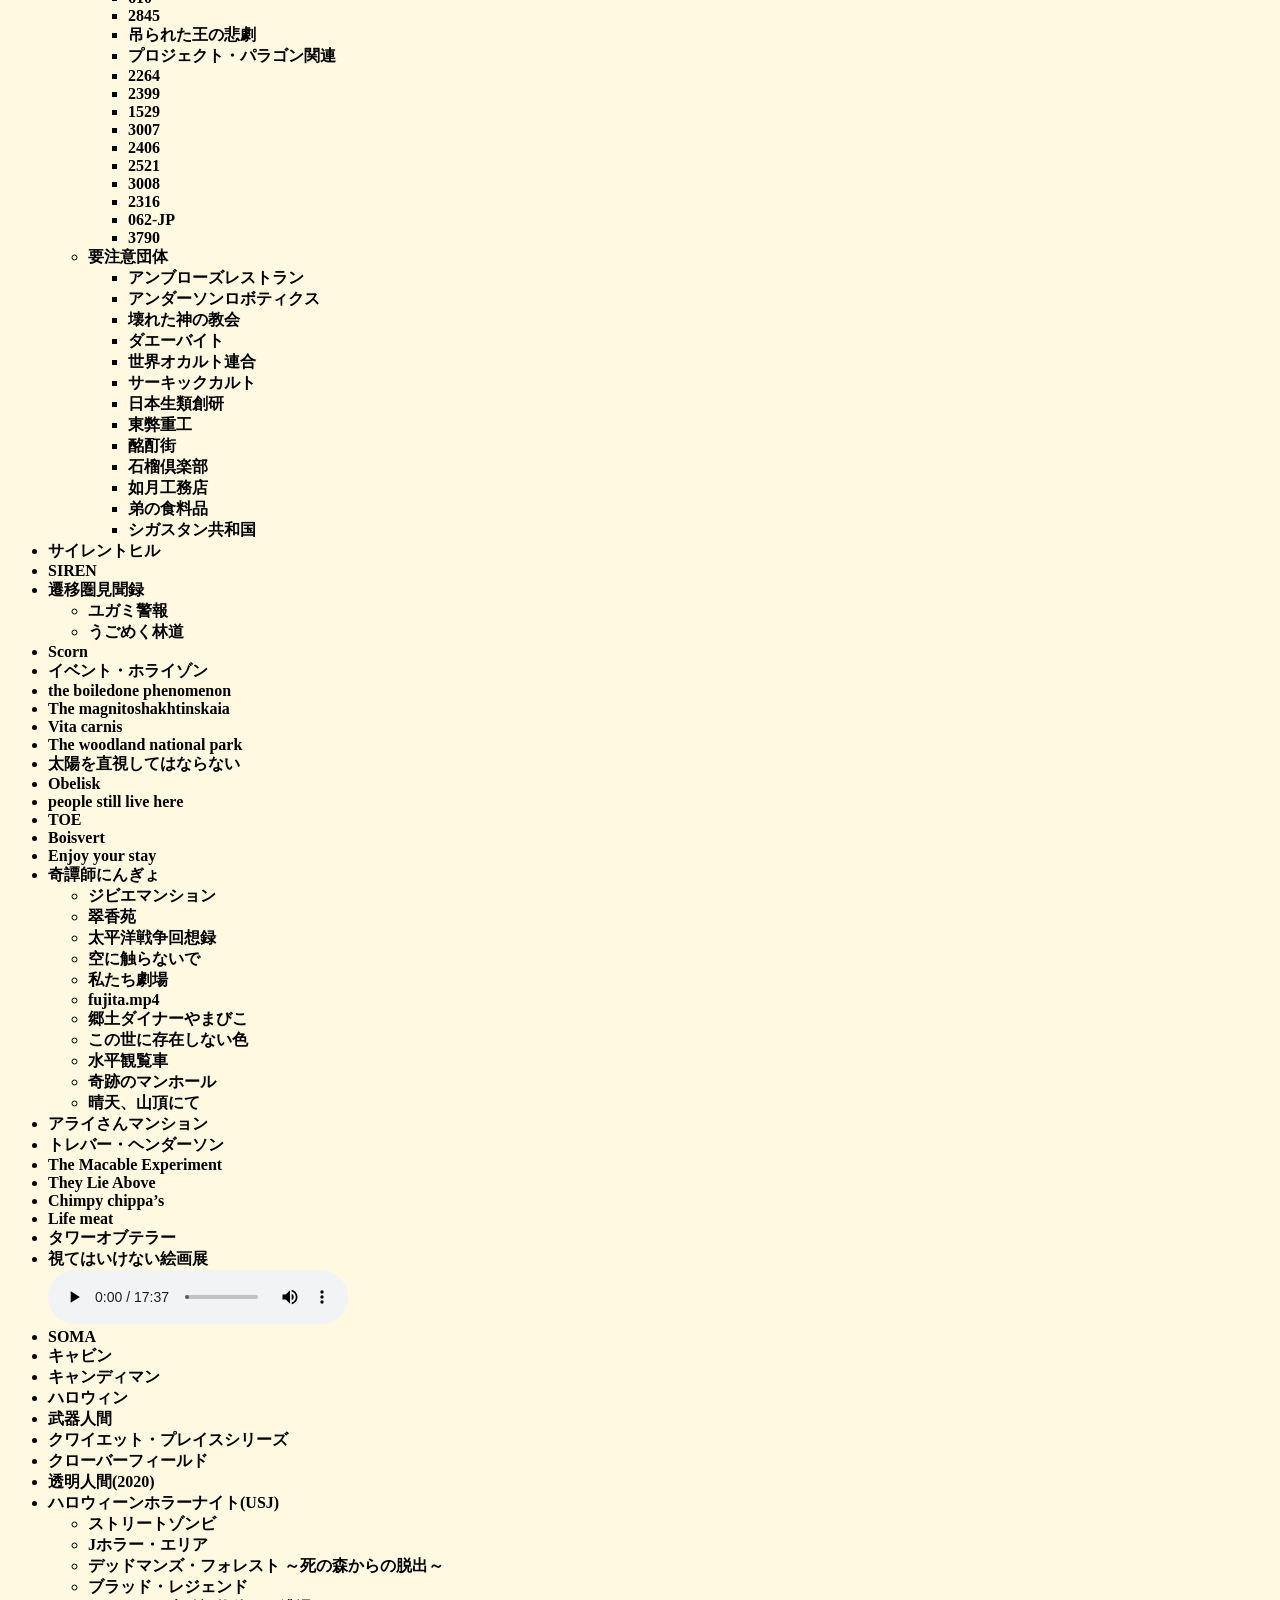
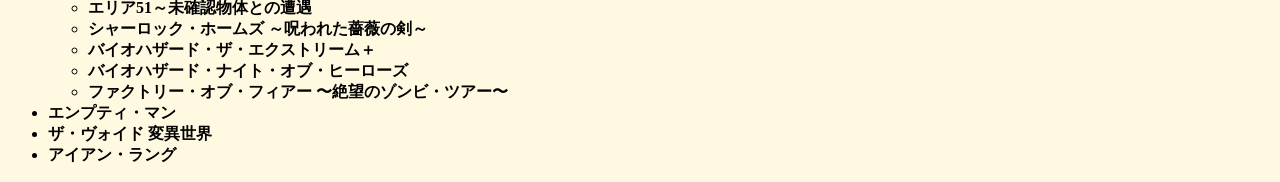
==== commit ca35525b: "「ドクターフー」のリスト項目に音声を追加し、改行を挿入" ====
--- a/index.html
+++ b/index.html
@@ -86,7 +86,7 @@
     <p>見た映画/ドラマ</p>
         <!-- ここからにリスト -->
     <ul>
-        <li>ドクターフー</li>
+        <li>ドクターフー<br> <audio src="ドクター・フー14代目ソニック・スクリュードライバー徹底解説：過去と未来を繋ぐ革新的ガジェットの謎.mp3" controls></audio> </li>
         <li>フリンジ</li>
         <li>シャーロック</li>
         <li>トロンシリーズ</li>
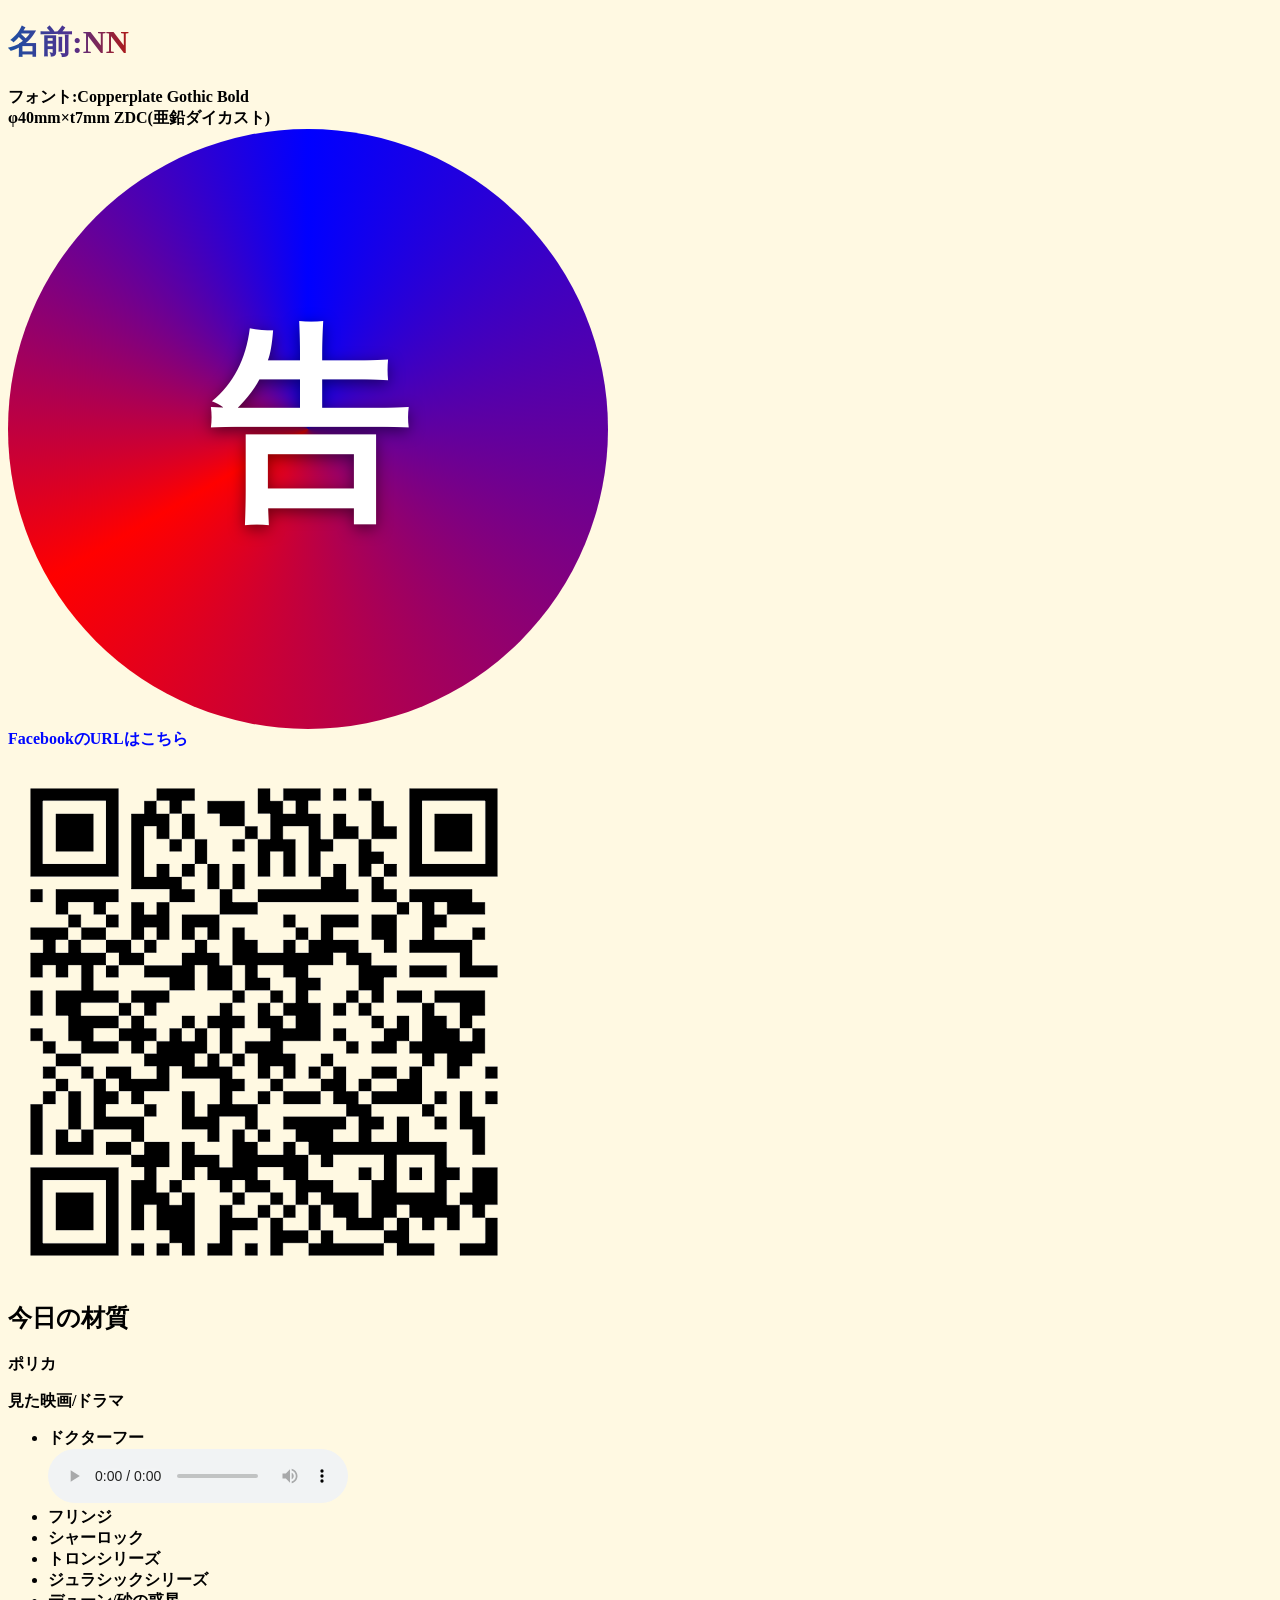
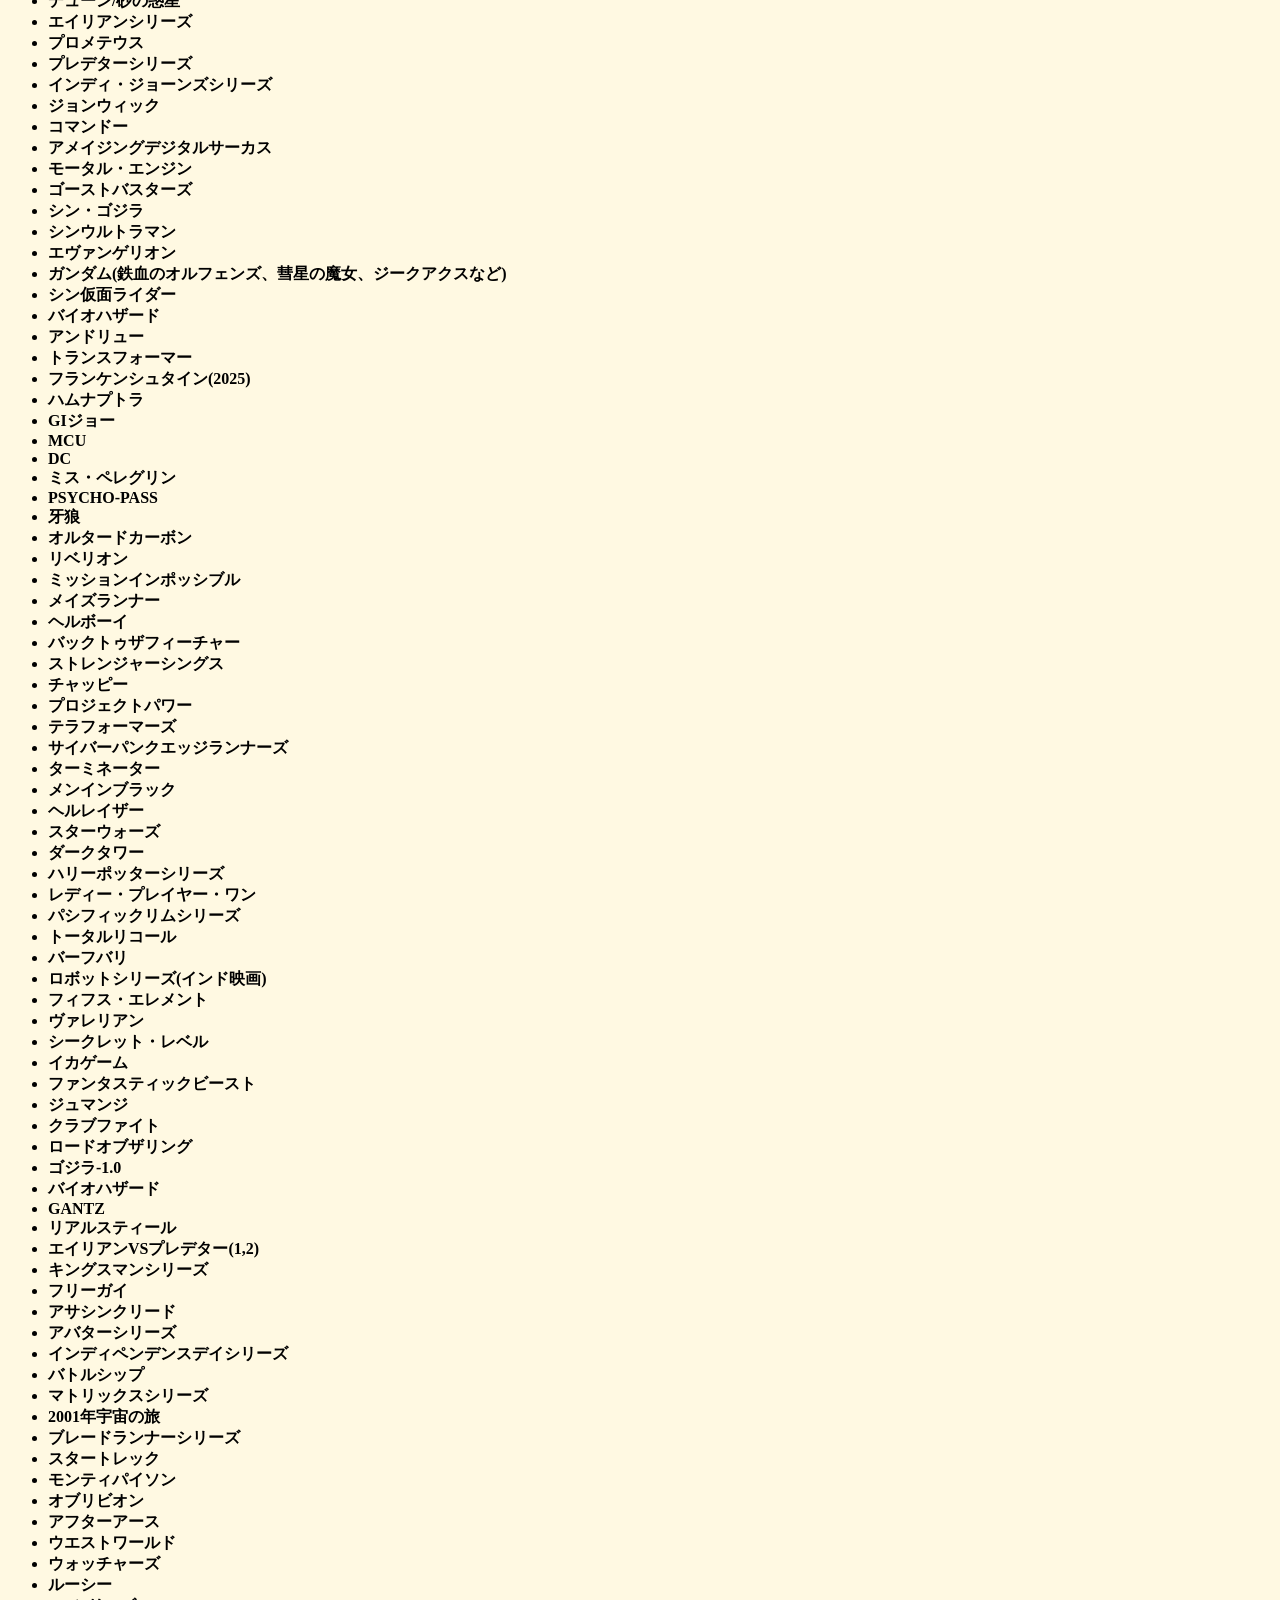
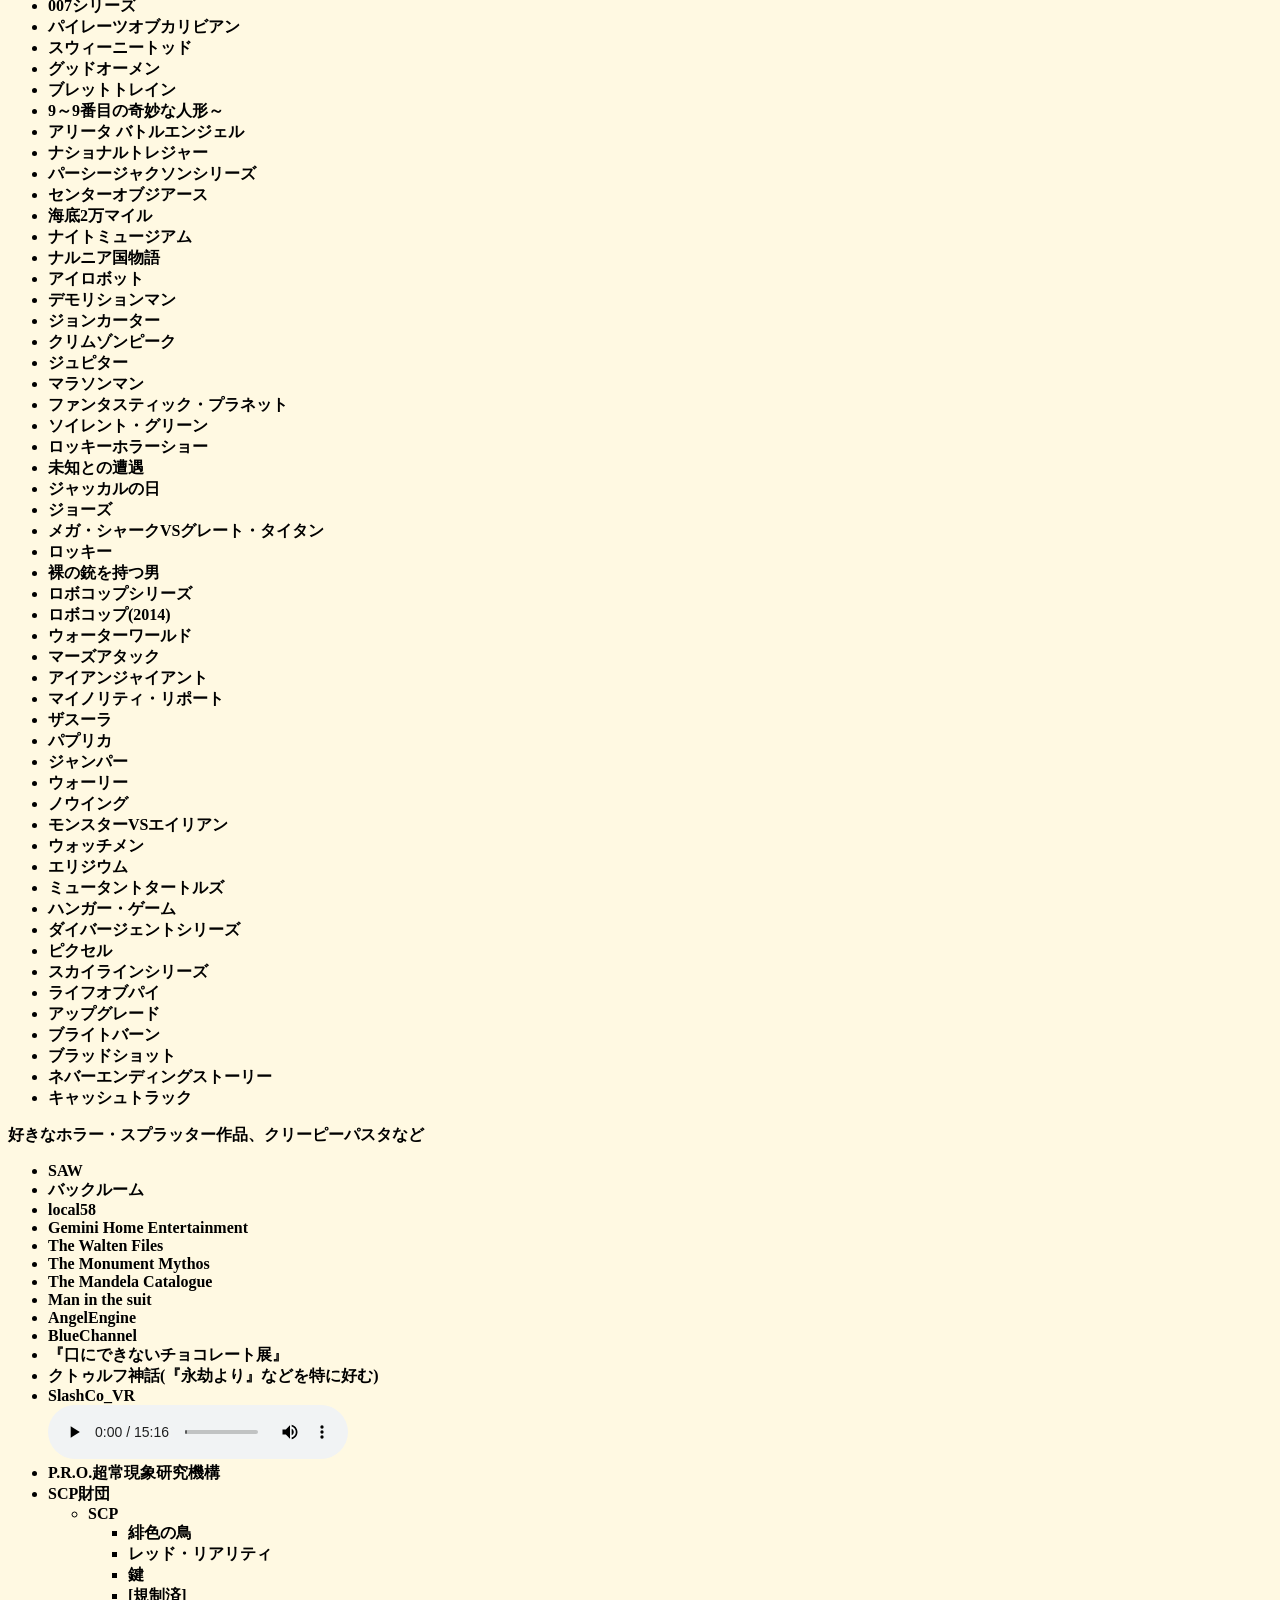
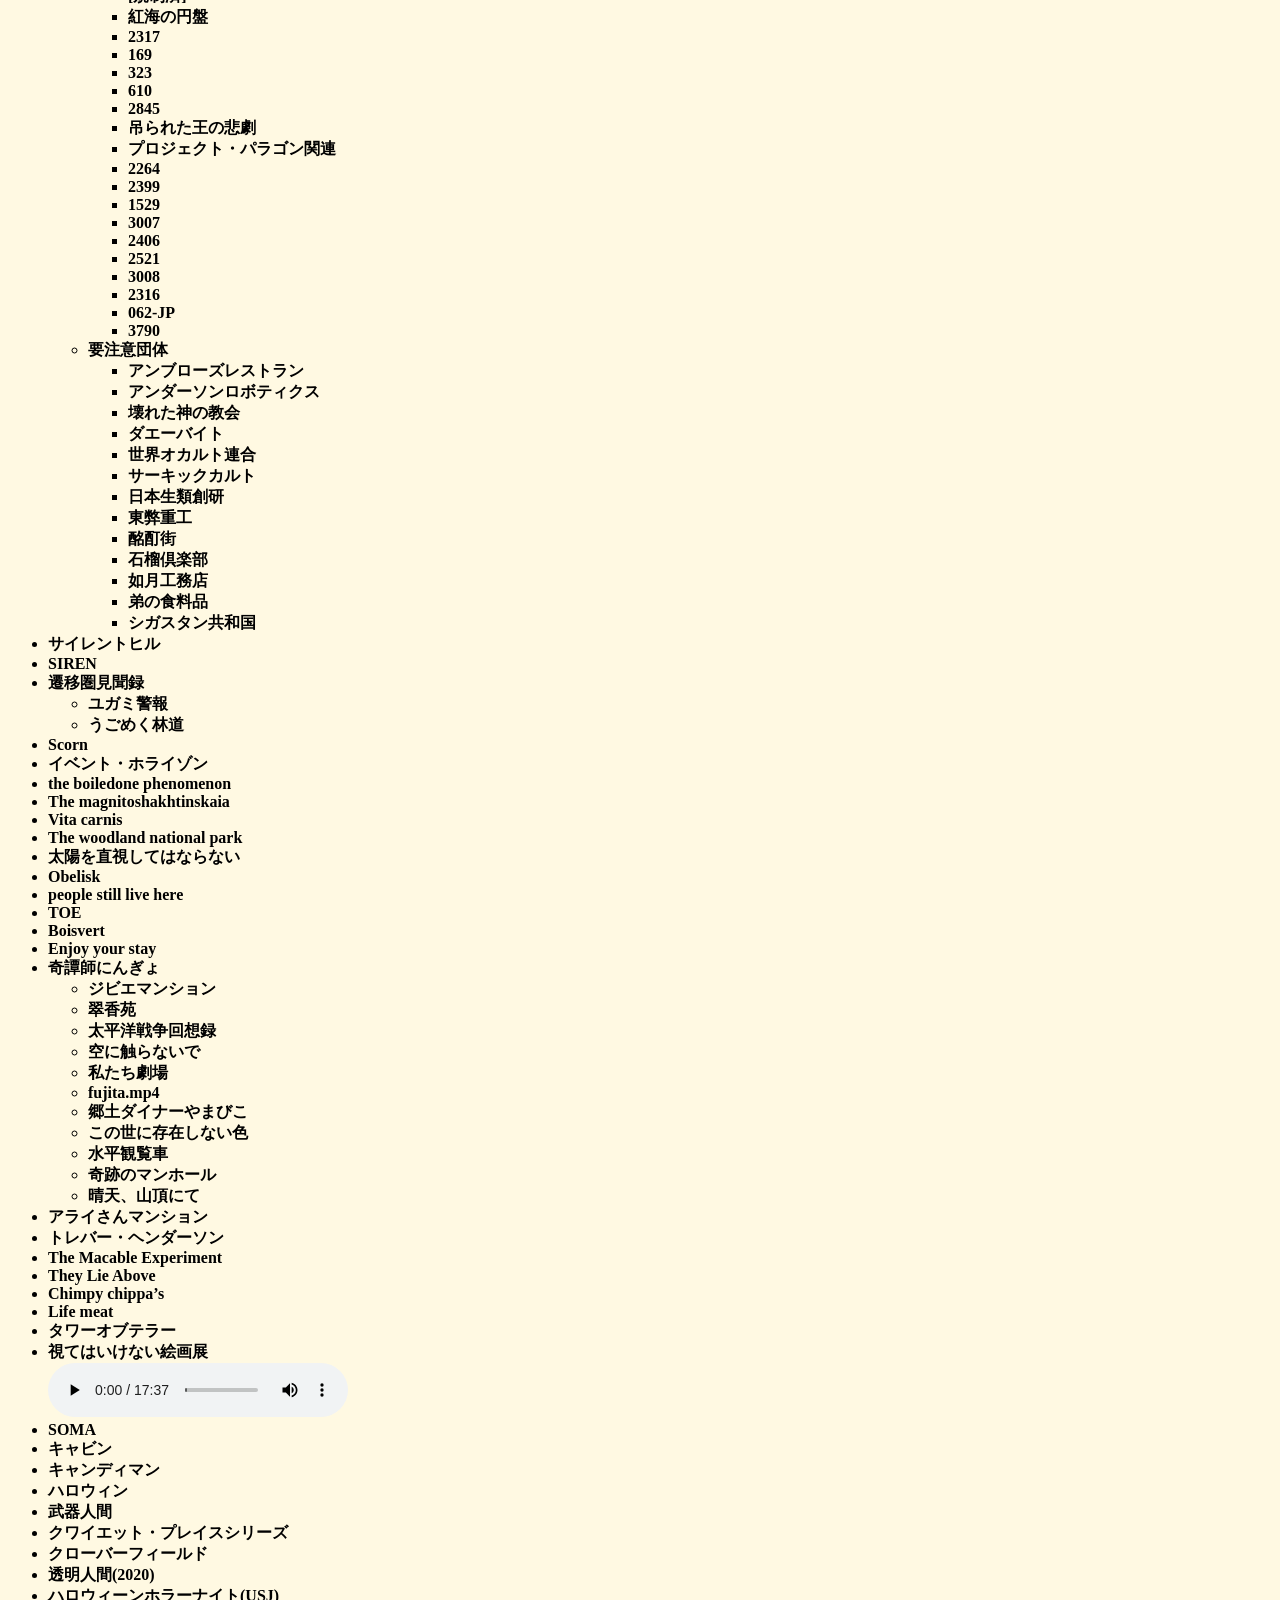
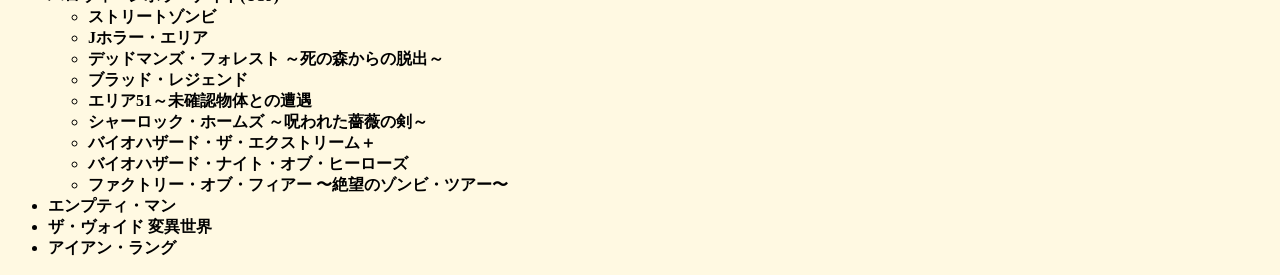
==== commit 10fcd6ab: "「今日の材質」セクションを追加し、ランダムな結果を表示する機能を実装" ====
--- a/index.html
+++ b/index.html
@@ -82,6 +82,9 @@
     <p>
         <img src="image.png" alt="QRコード">
     </p>
+
+    <h2>今日の材質</h2>
+    <p id="fortune">ここに結果が出ます</p>
 
     <p>見た映画/ドラマ</p>
         <!-- ここからにリスト -->
@@ -356,6 +359,15 @@
   let myAge  = 21;
   console.log(`私の名前は${myName}で、${myAge}歳です。`);
 
+  const fortunes = ["亜鉛", "ポリカ", "チタン", "ABS", "ベークライト"];
+  const index2    = Math.floor(Math.random() * fortunes.length);
+  const result   = fortunes[index];
+
+console.log(result);
+
+// HTML の id="fortune" の要素を取り出して中身を書き換える
+document.getElementById("fortune").textContent = result;
+
 </script>
 
 </html>
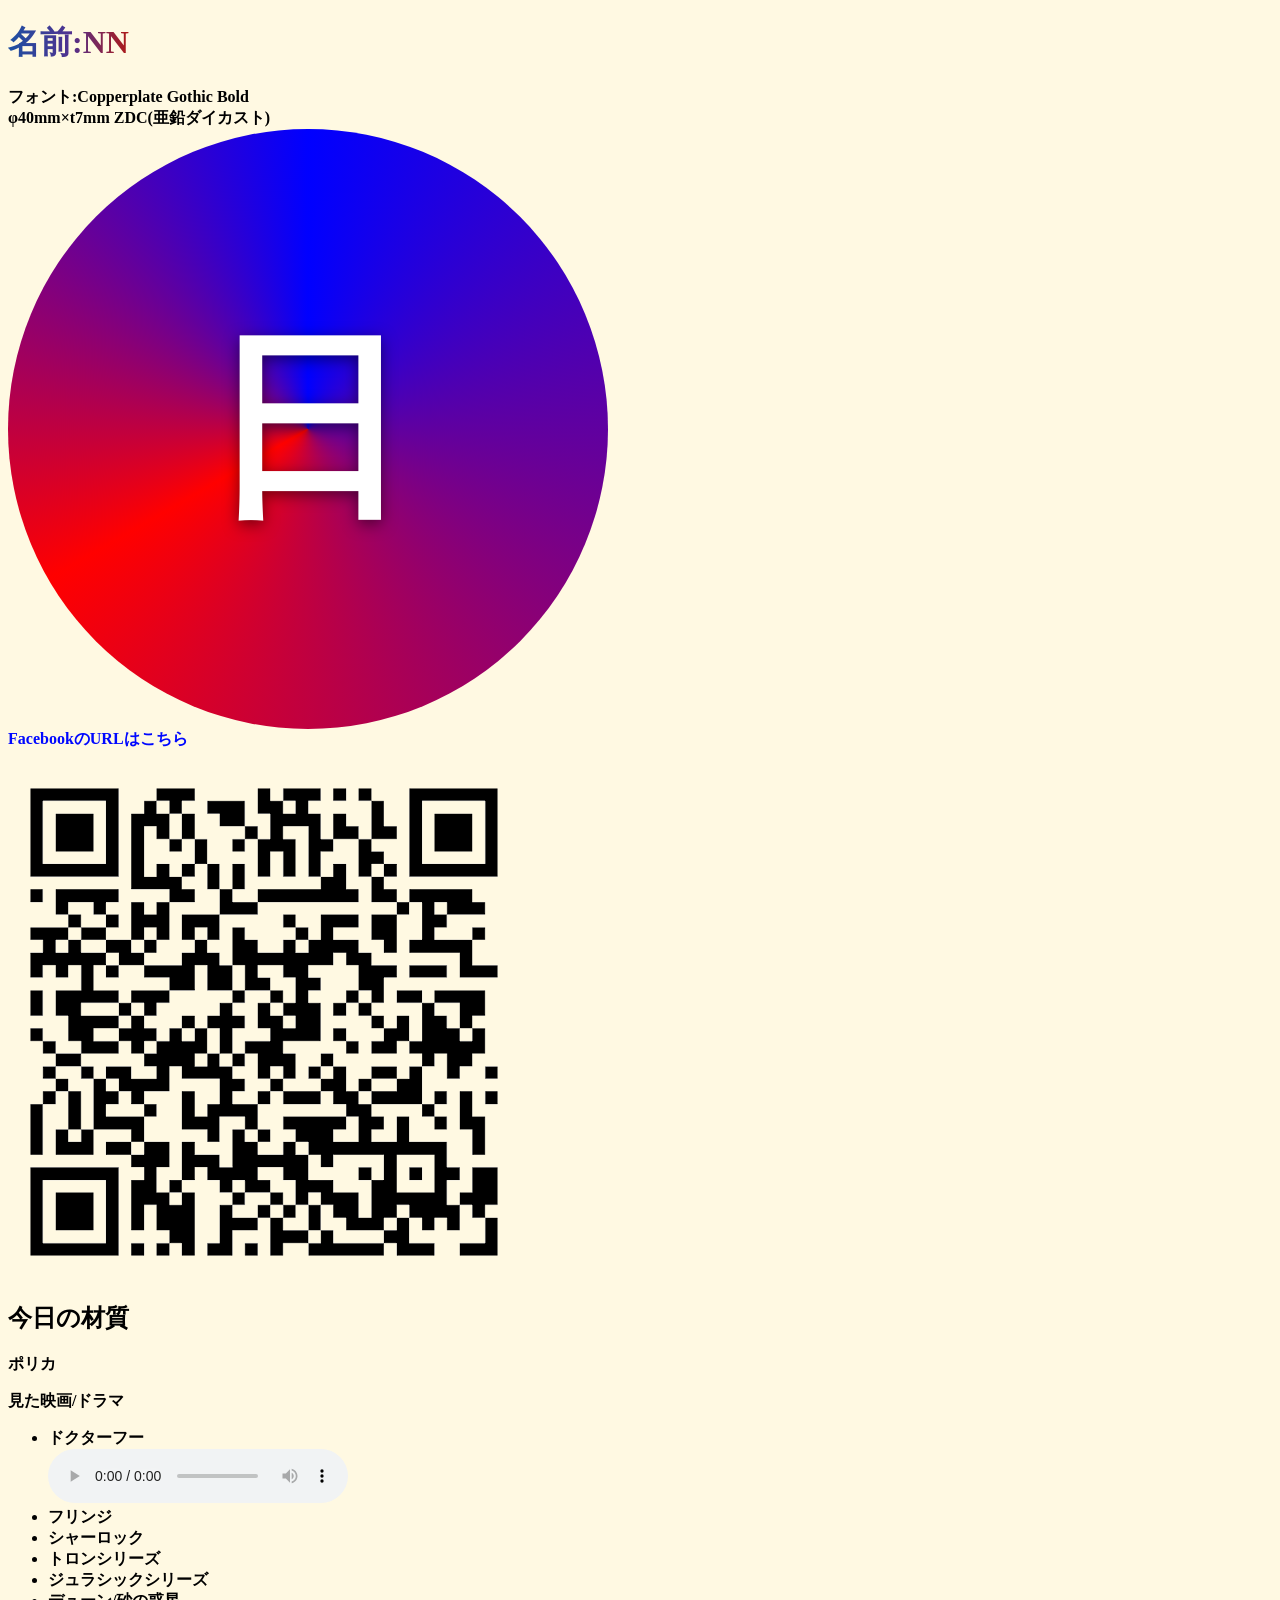
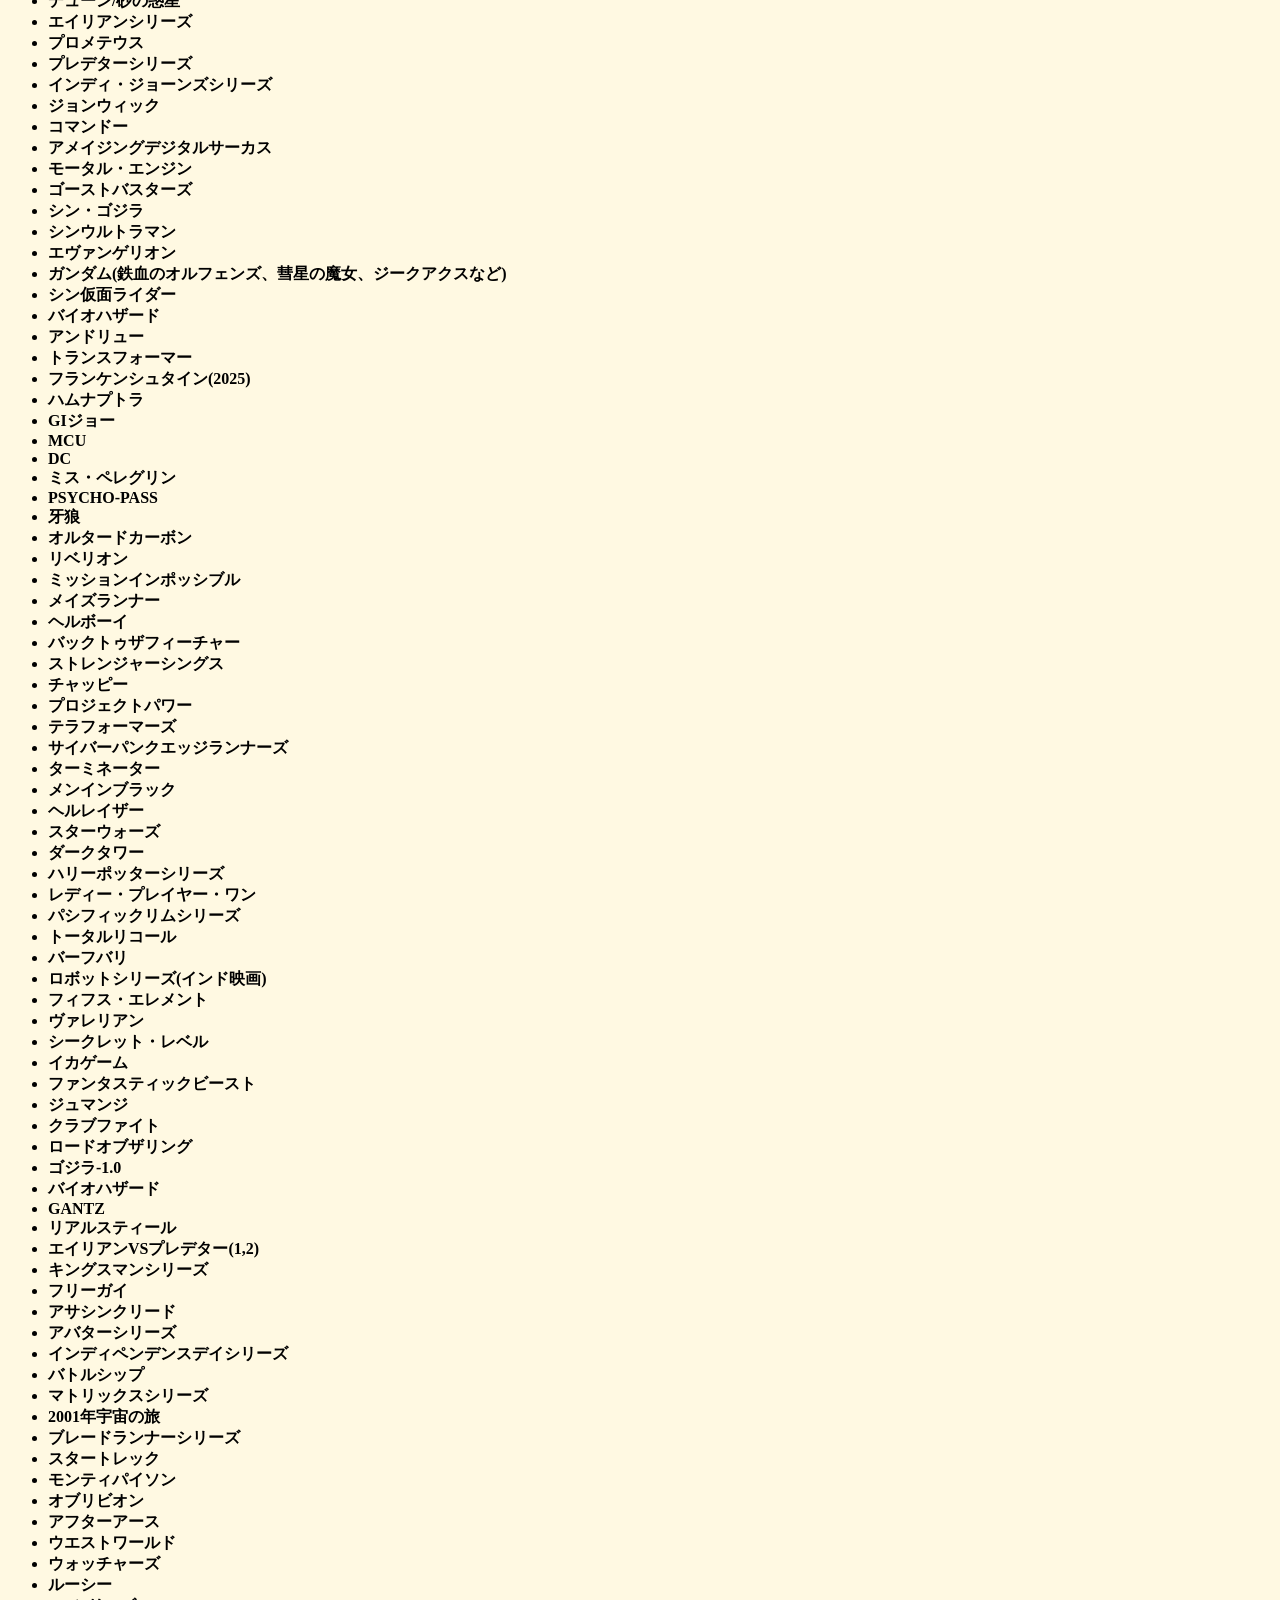
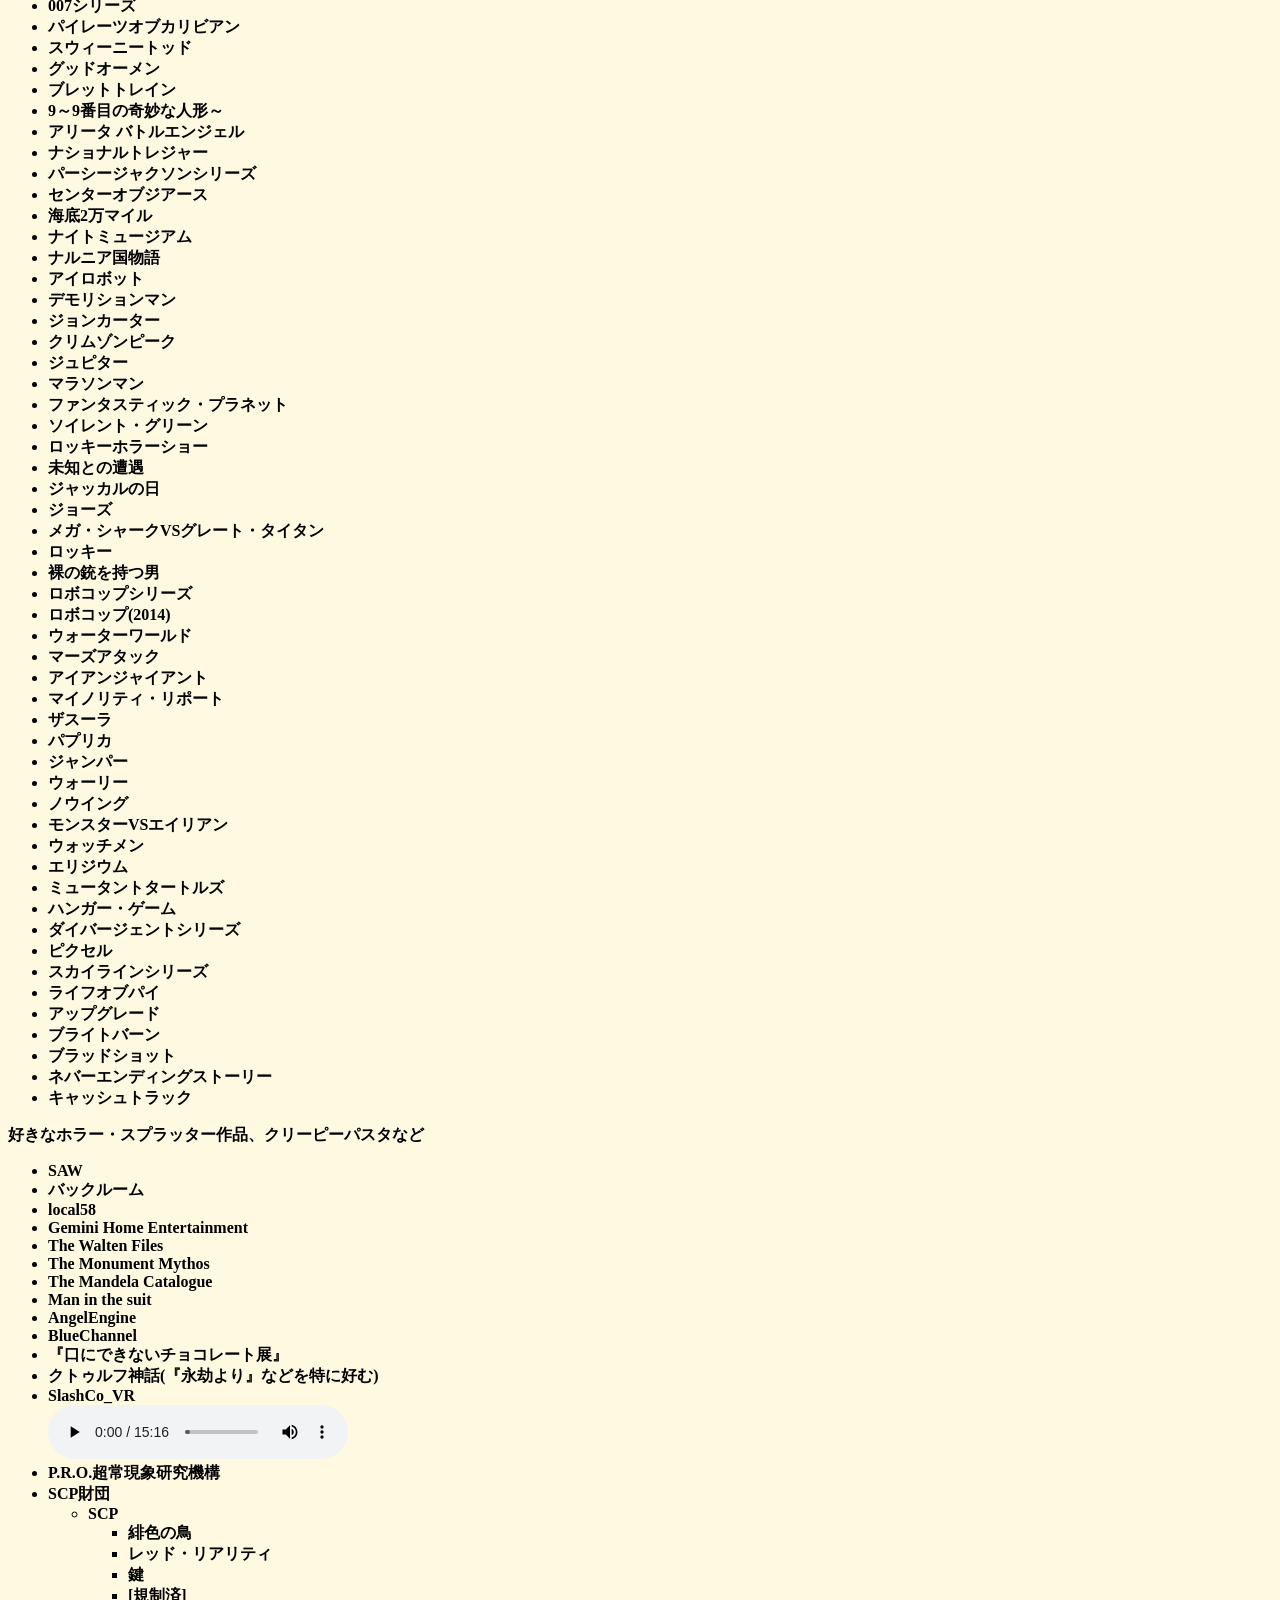
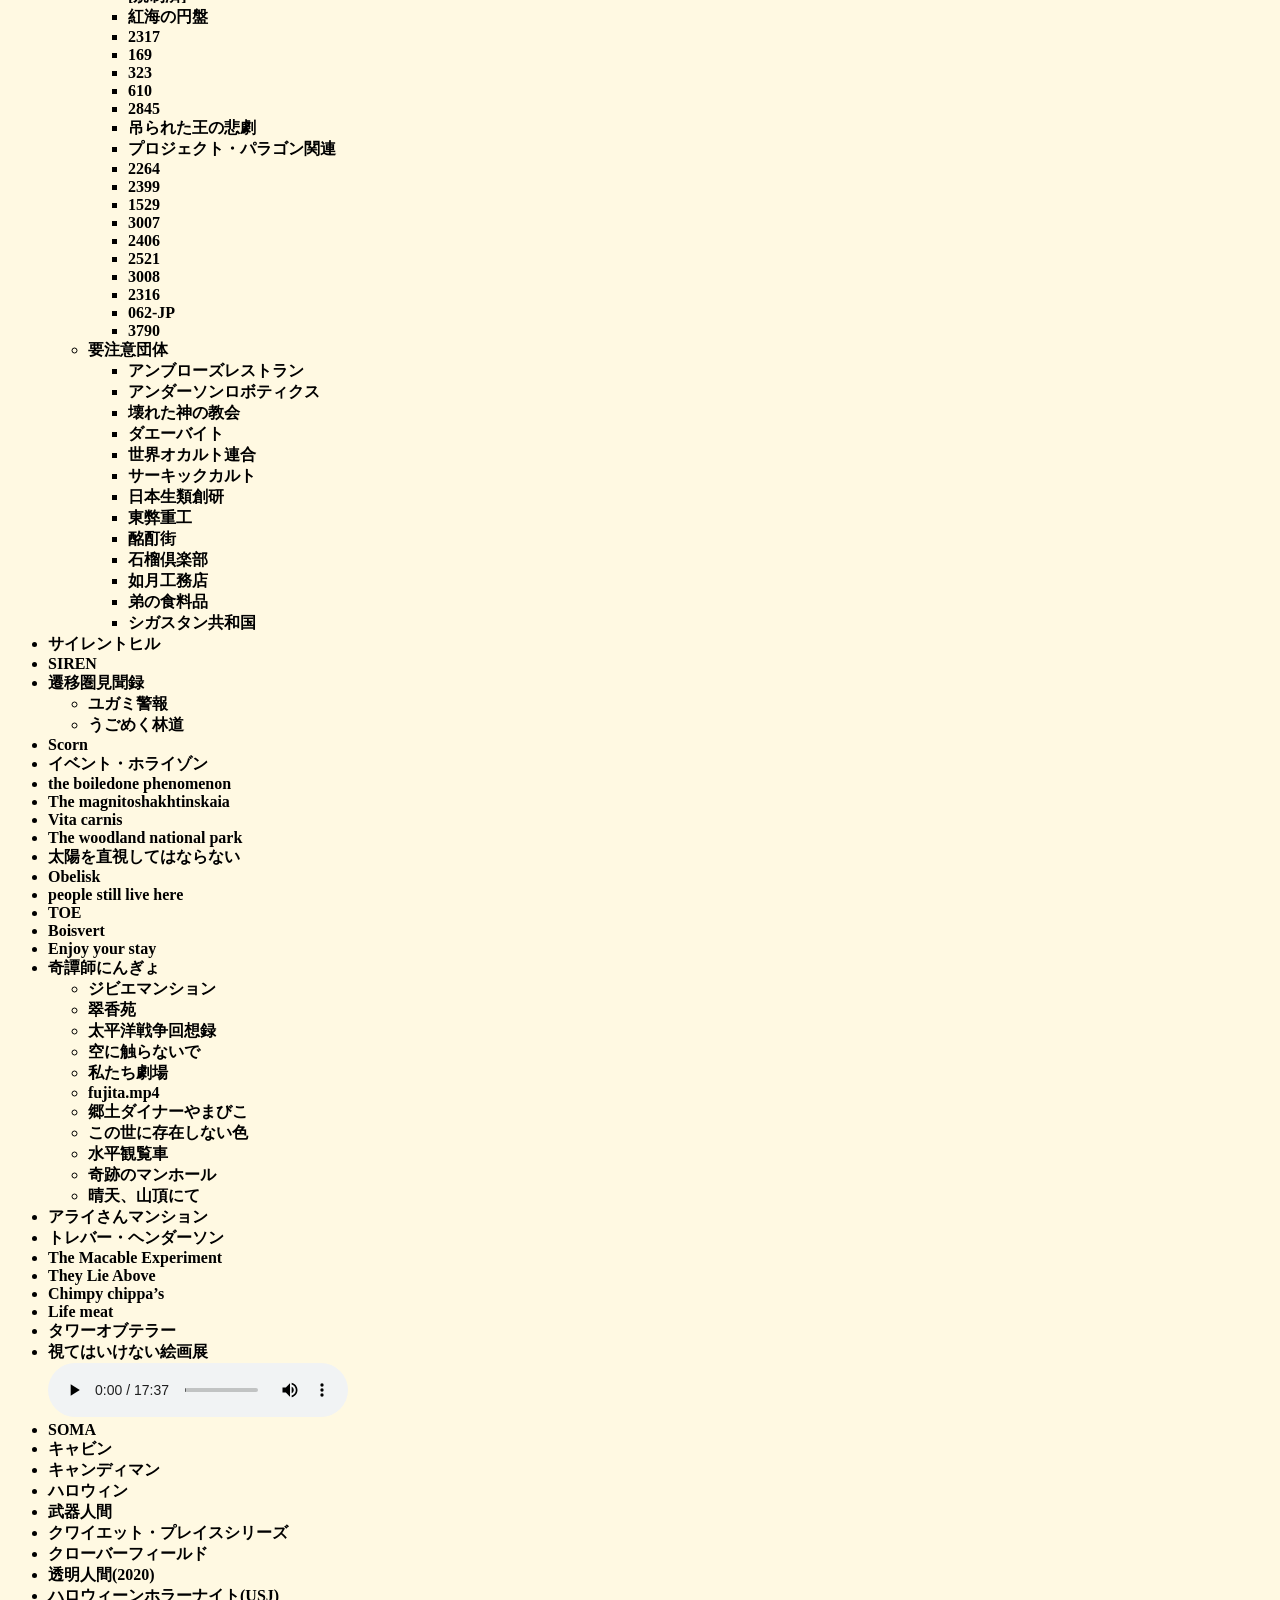
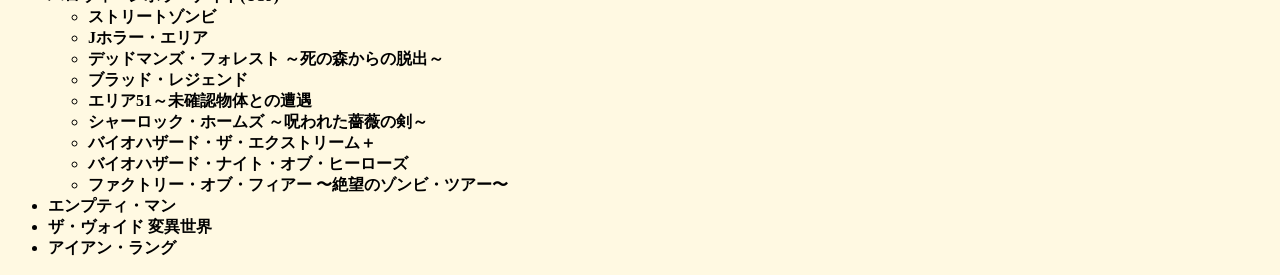
==== commit b0a1f54d: "「今日の材質」セクションの運勢リストに新しい素材を追加し、ローカルブラウザを新規作成" ====
--- a/index.html
+++ b/index.html
@@ -359,7 +359,7 @@
   let myAge  = 21;
   console.log(`私の名前は${myName}で、${myAge}歳です。`);
 
-  const fortunes = ["亜鉛", "ポリカ", "チタン", "ABS", "ベークライト"];
+  const fortunes = ["亜鉛", "ポリカ", "チタン", "ABS", "ベークライト","スターリングシルバー","ABS","ベークライト","真鍮","ブロンズ","アルミ","炭素合金","コルタン","タングステン","コンポジット"];
   const index2    = Math.floor(Math.random() * fortunes.length);
   const result   = fortunes[index];
 
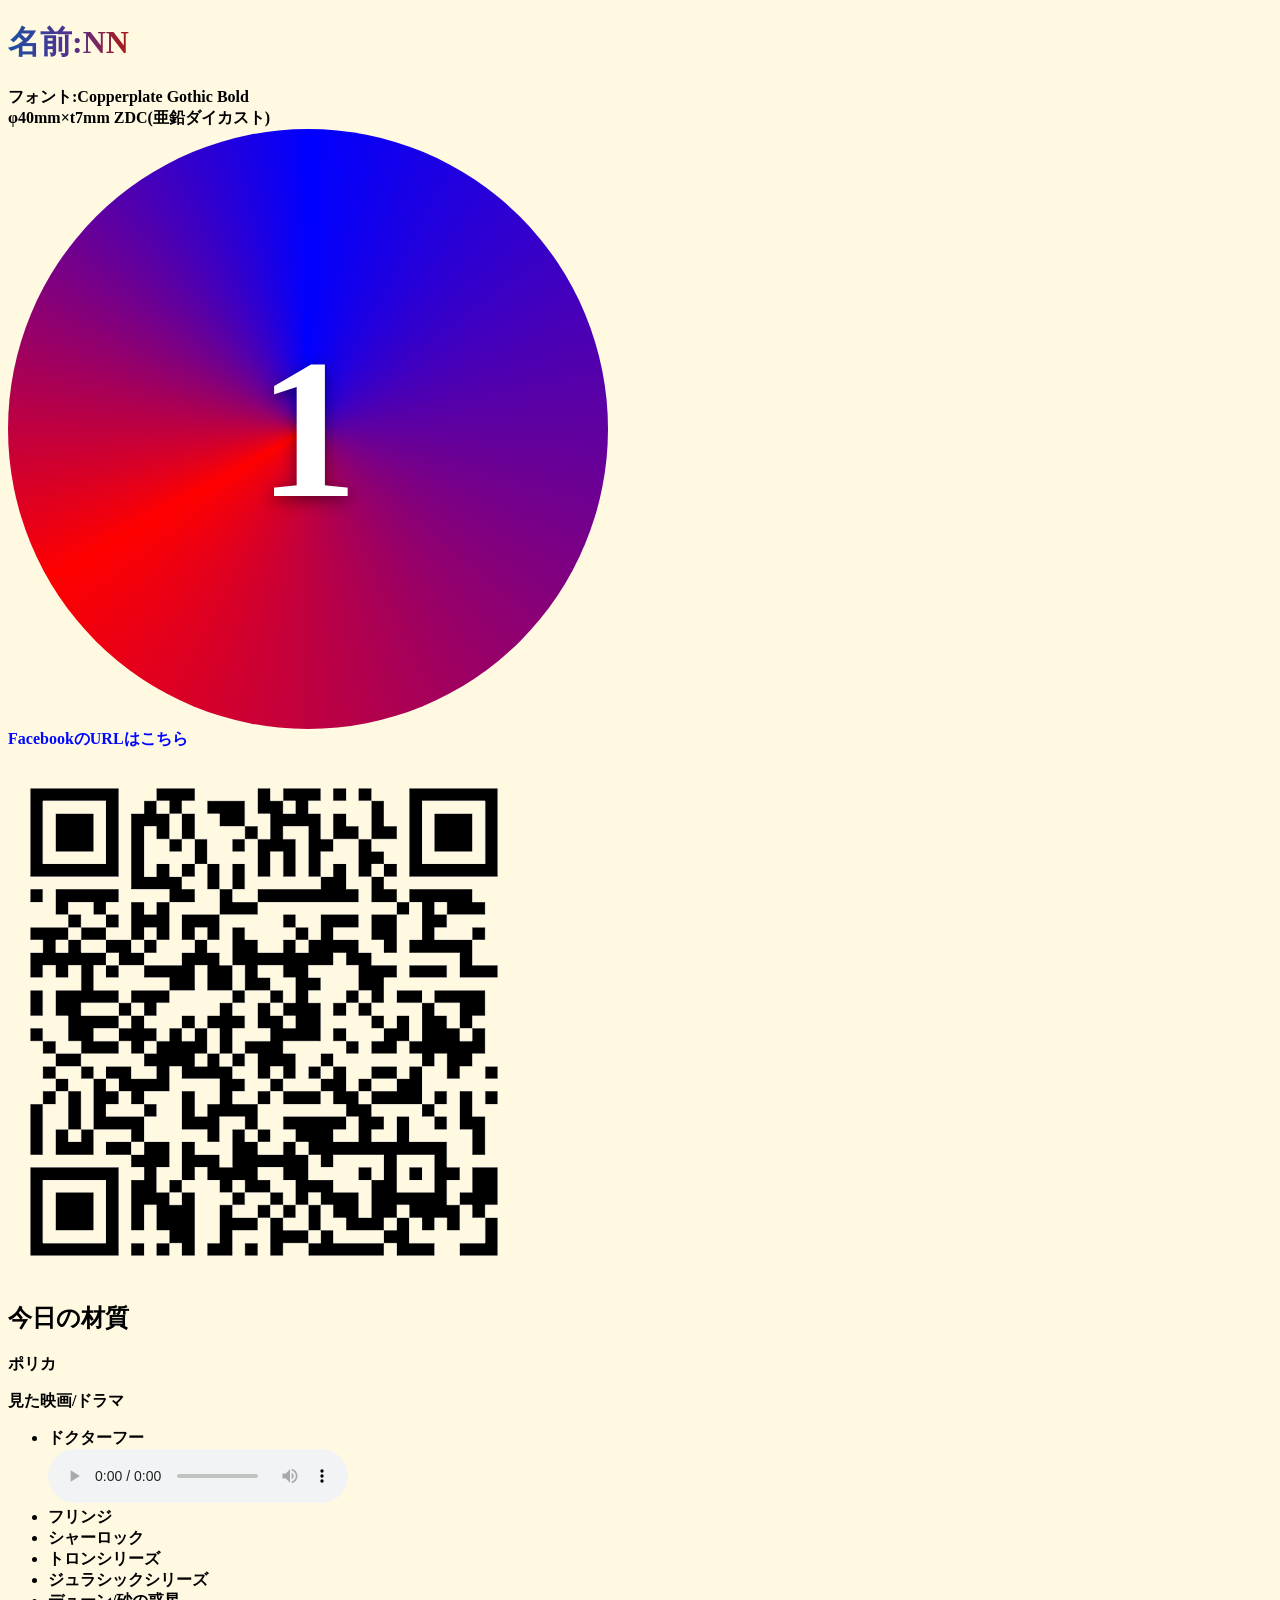
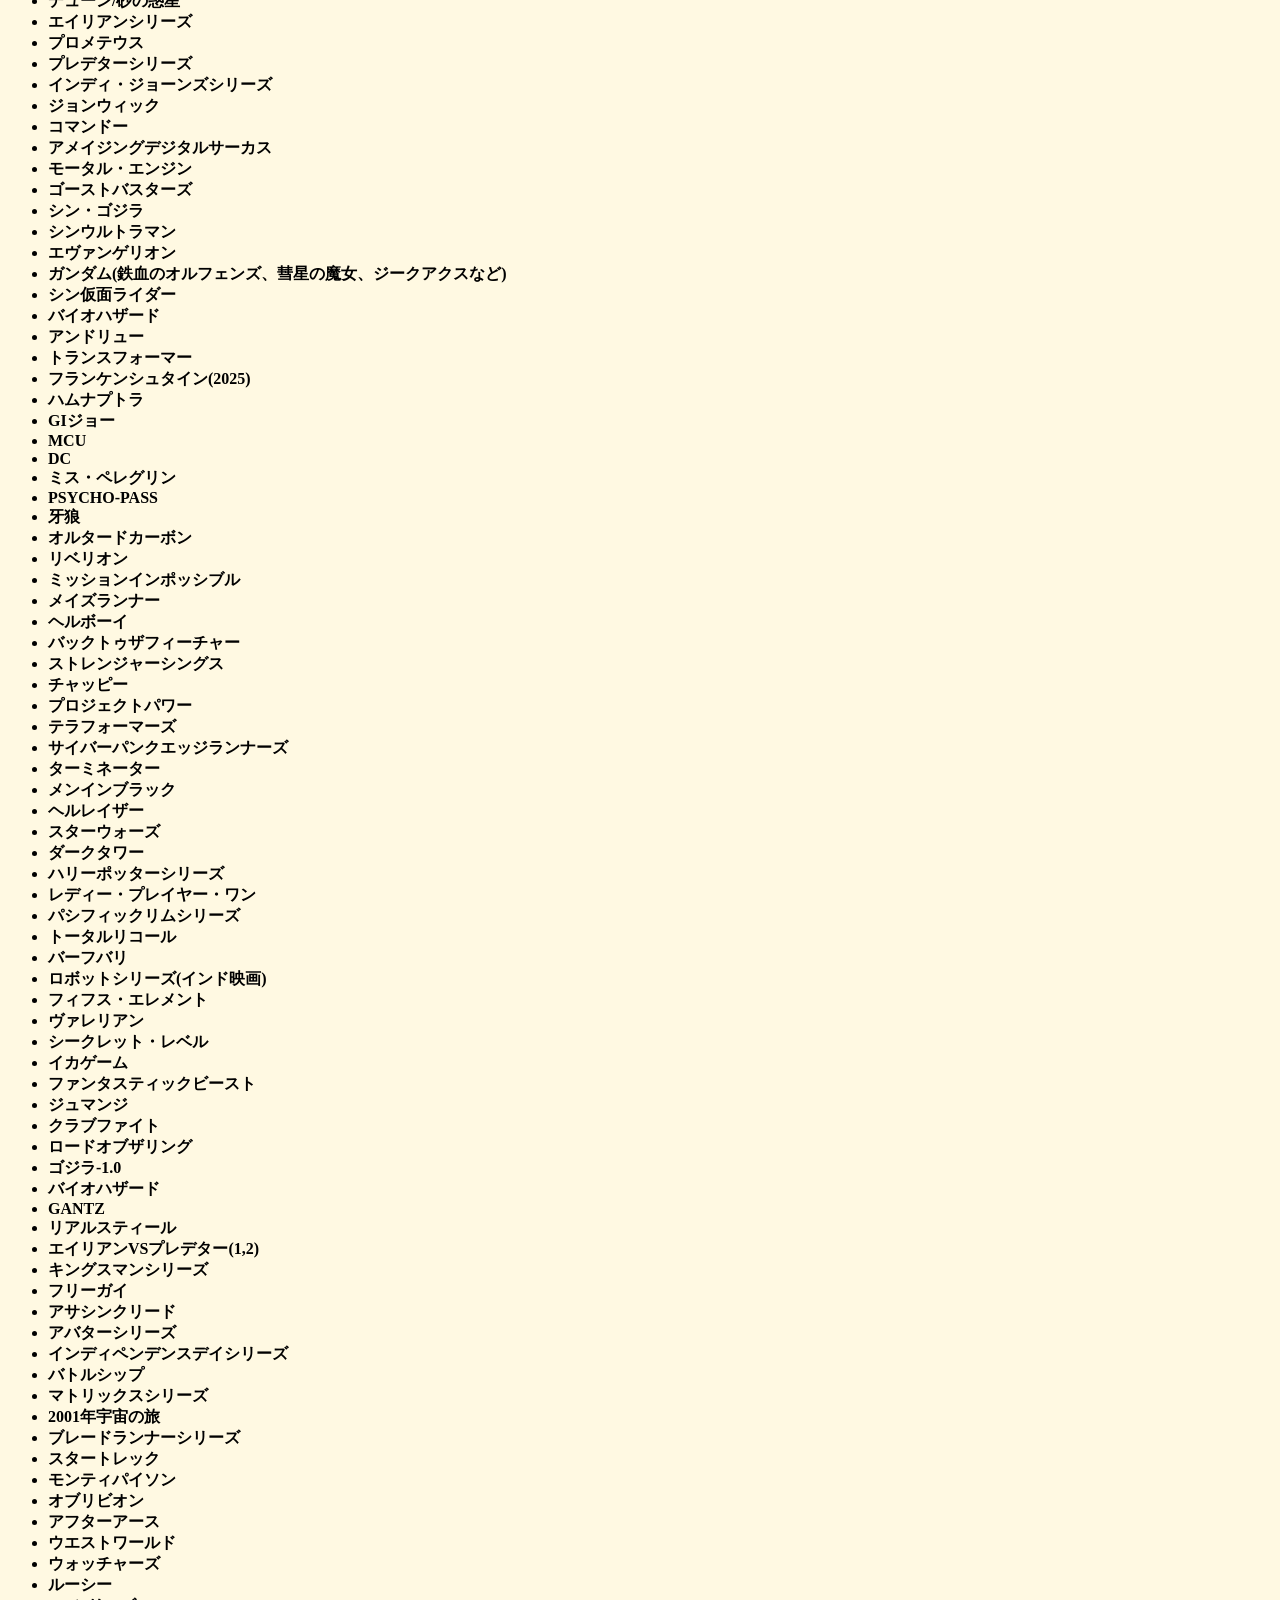
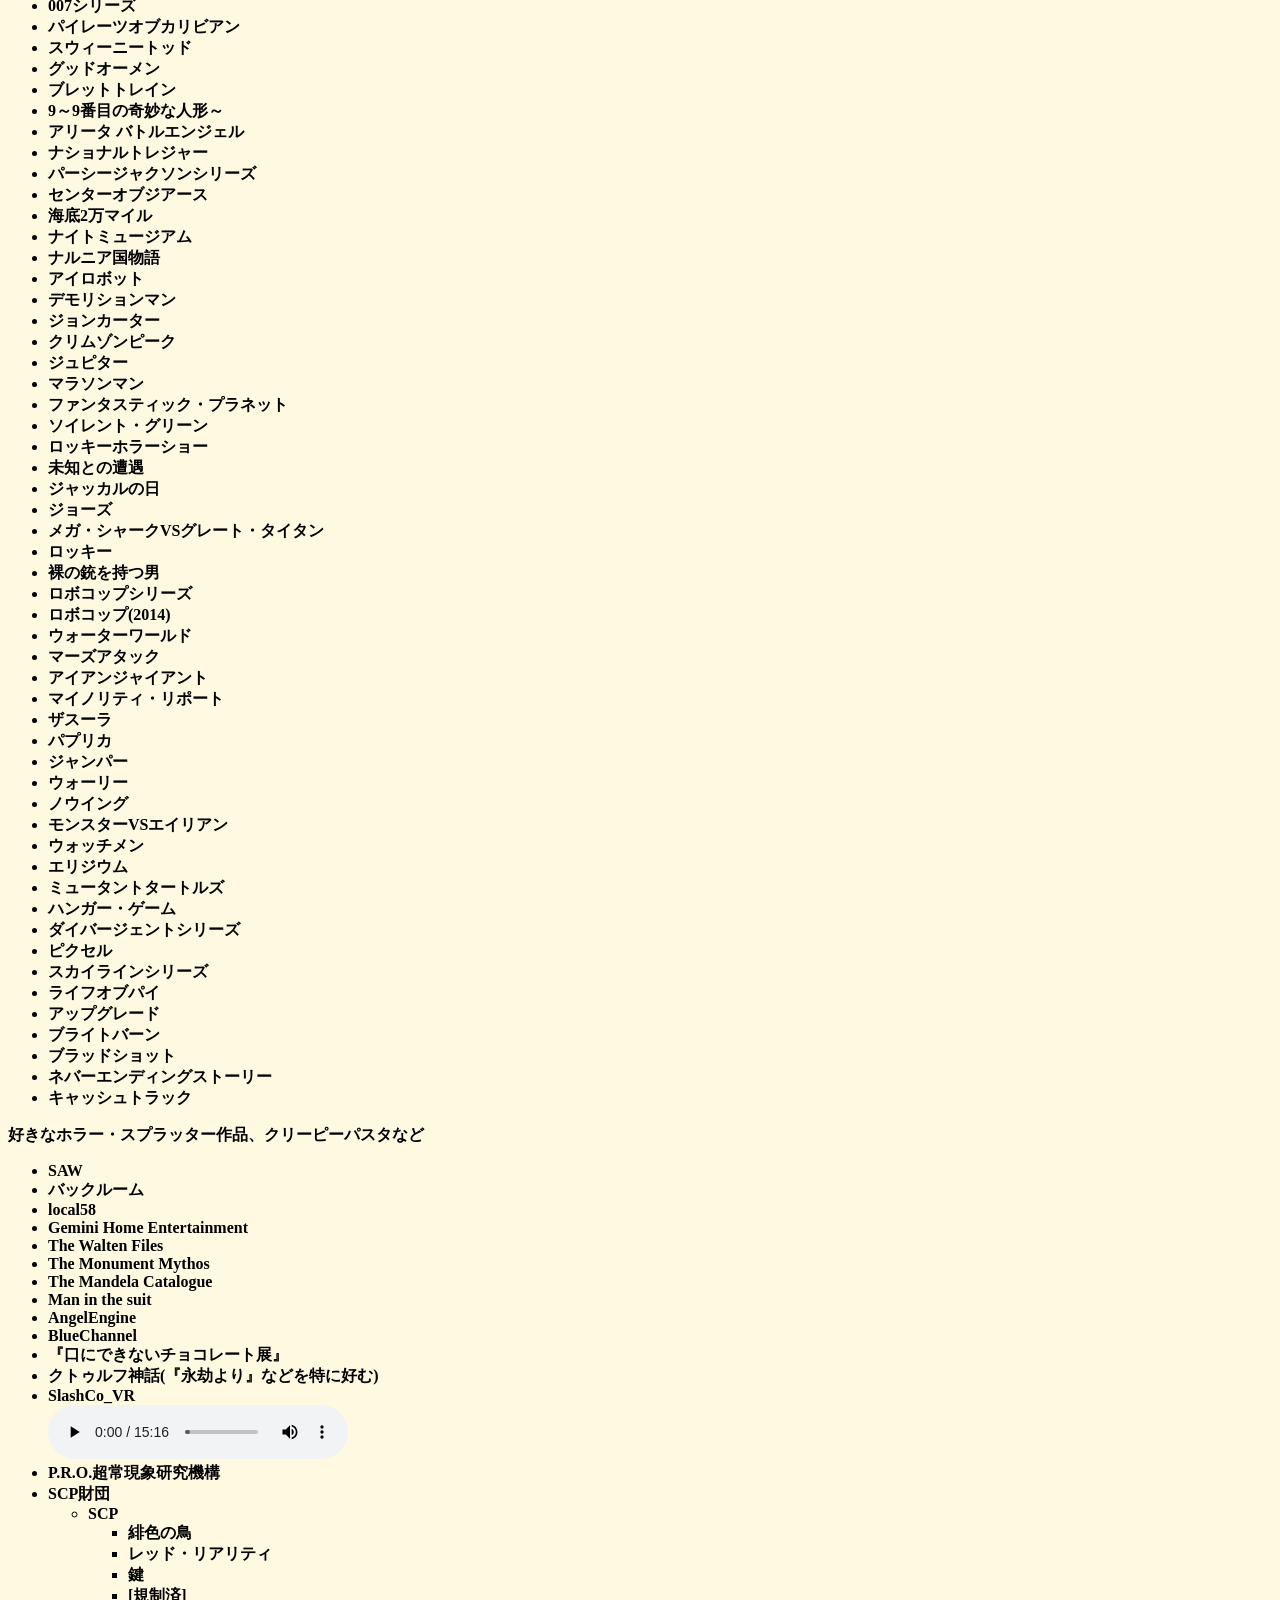
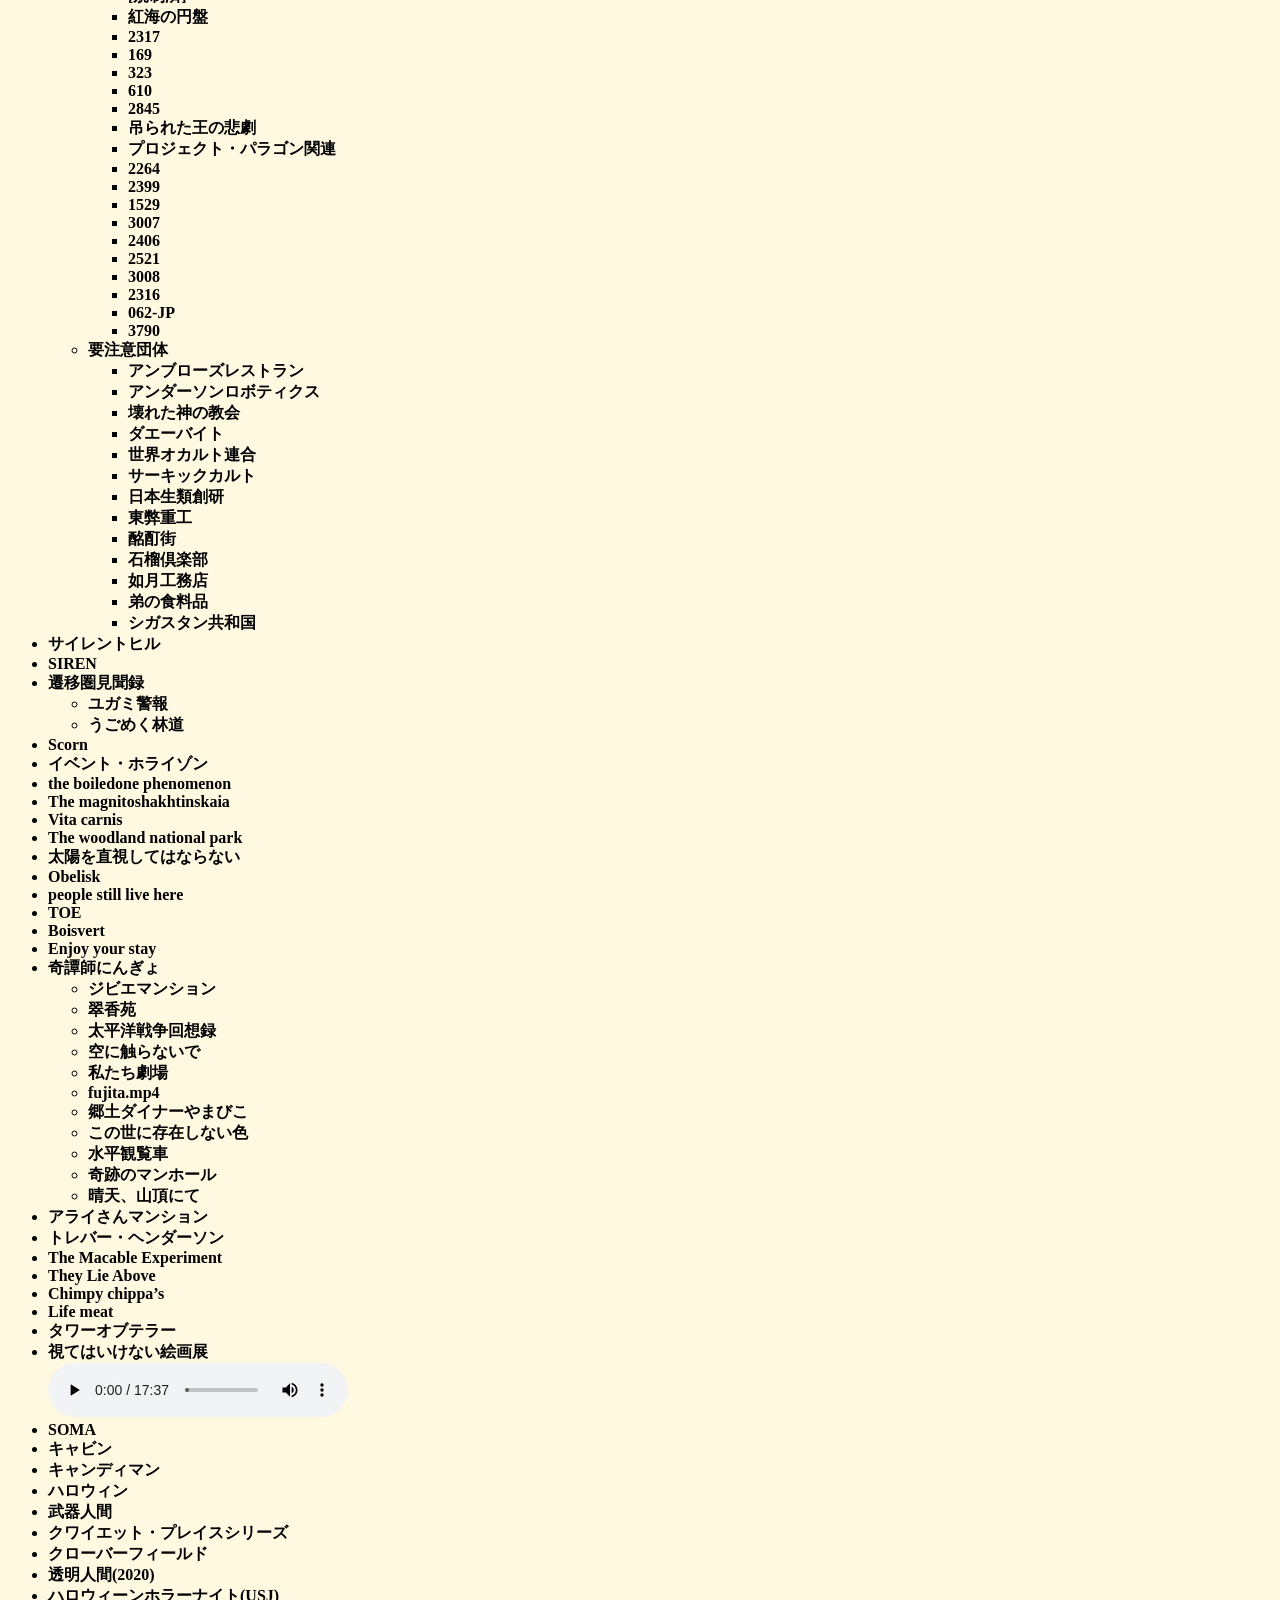
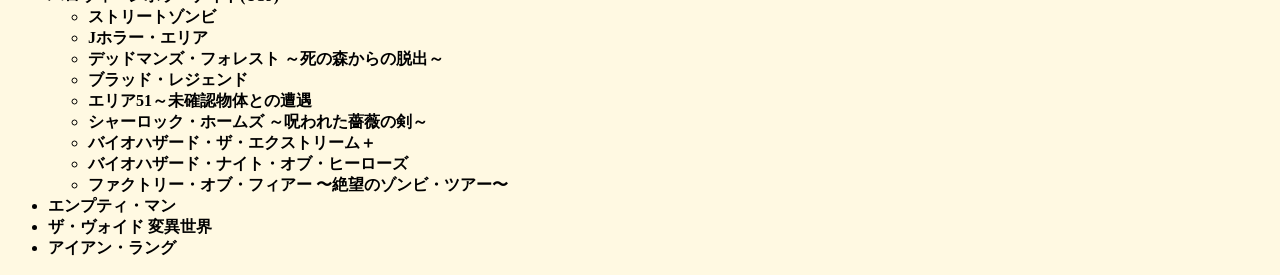
==== commit c4a17575: "デバッグ用のコンソールログを追加" ====
--- a/index.html
+++ b/index.html
@@ -365,6 +365,12 @@
 
 console.log(result);
 
+console.log(80 >= 60);   // true
+console.log(40 >= 60);   // false
+console.log(80 === 80);  // true
+console.log(80 === "80"); // false  ← 型が違うと false
+console.log("はい" === "はい"); // true
+
 // HTML の id="fortune" の要素を取り出して中身を書き換える
 document.getElementById("fortune").textContent = result;
 
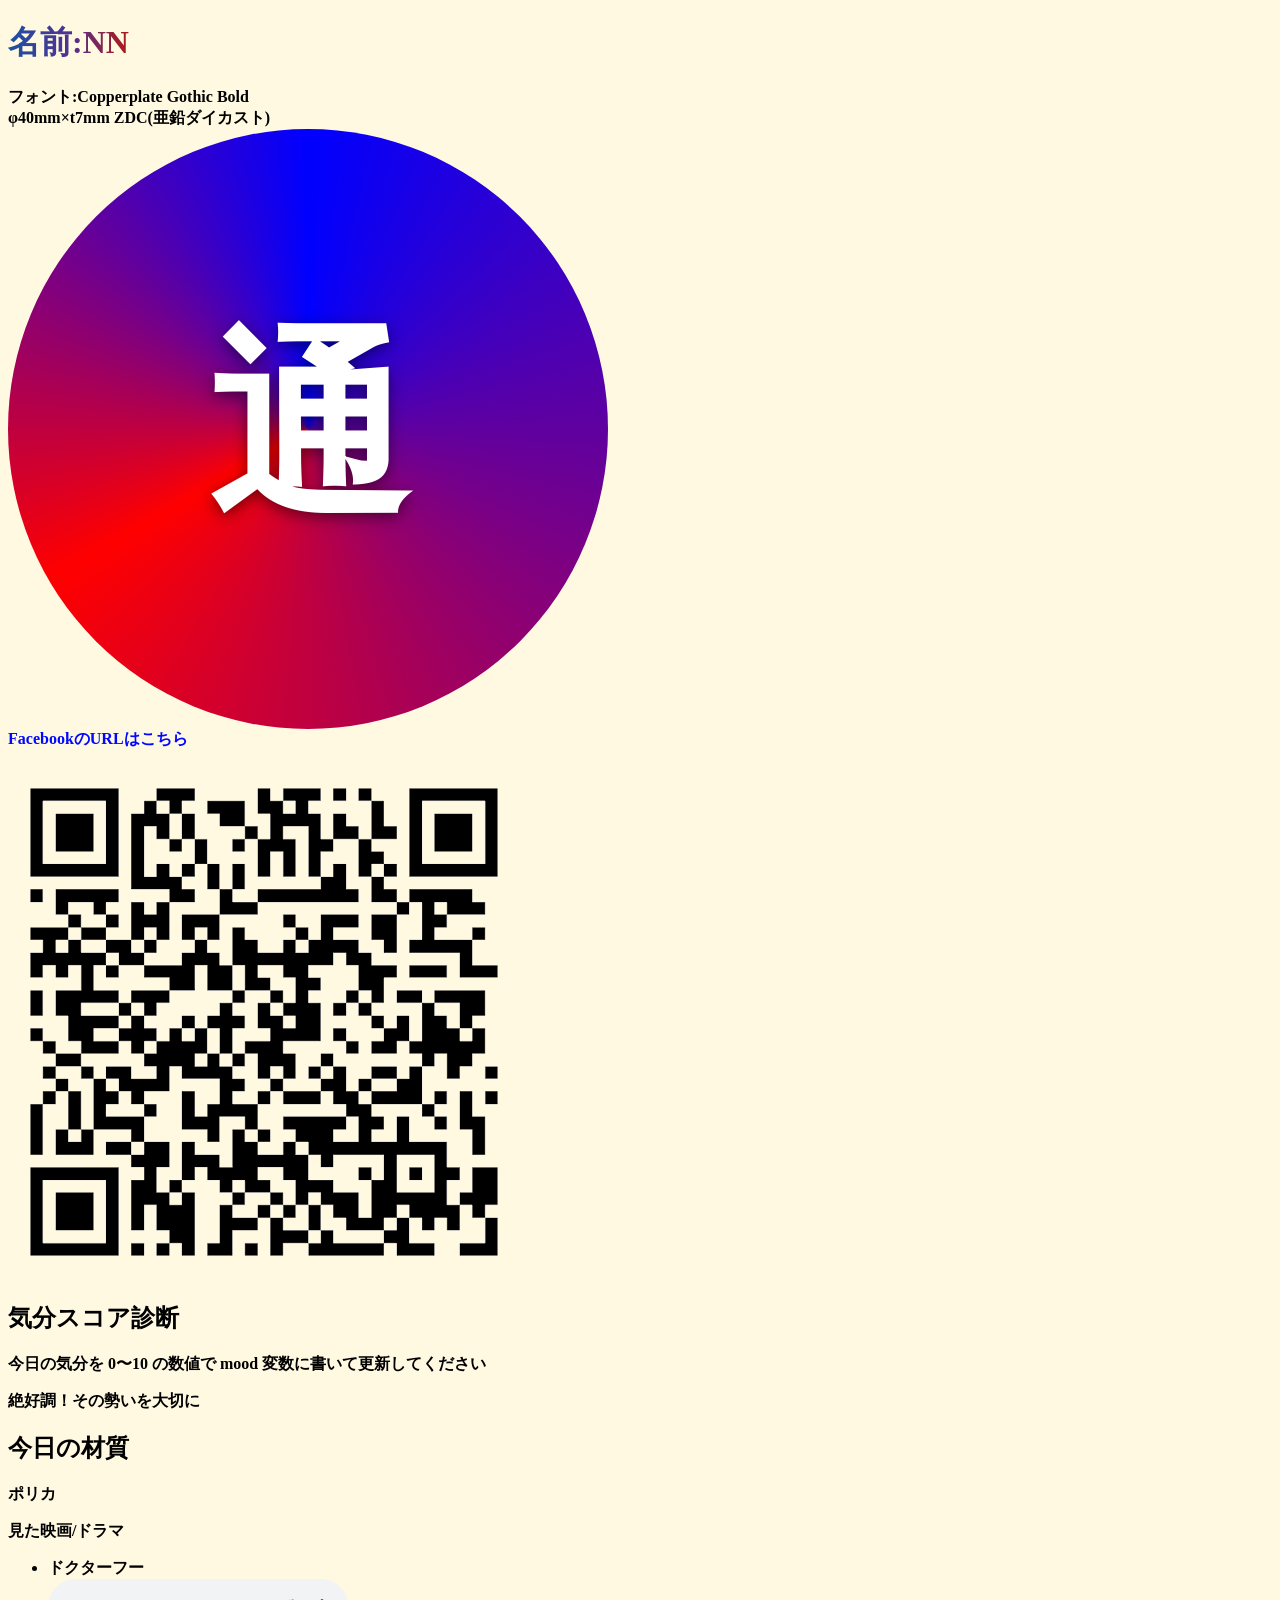
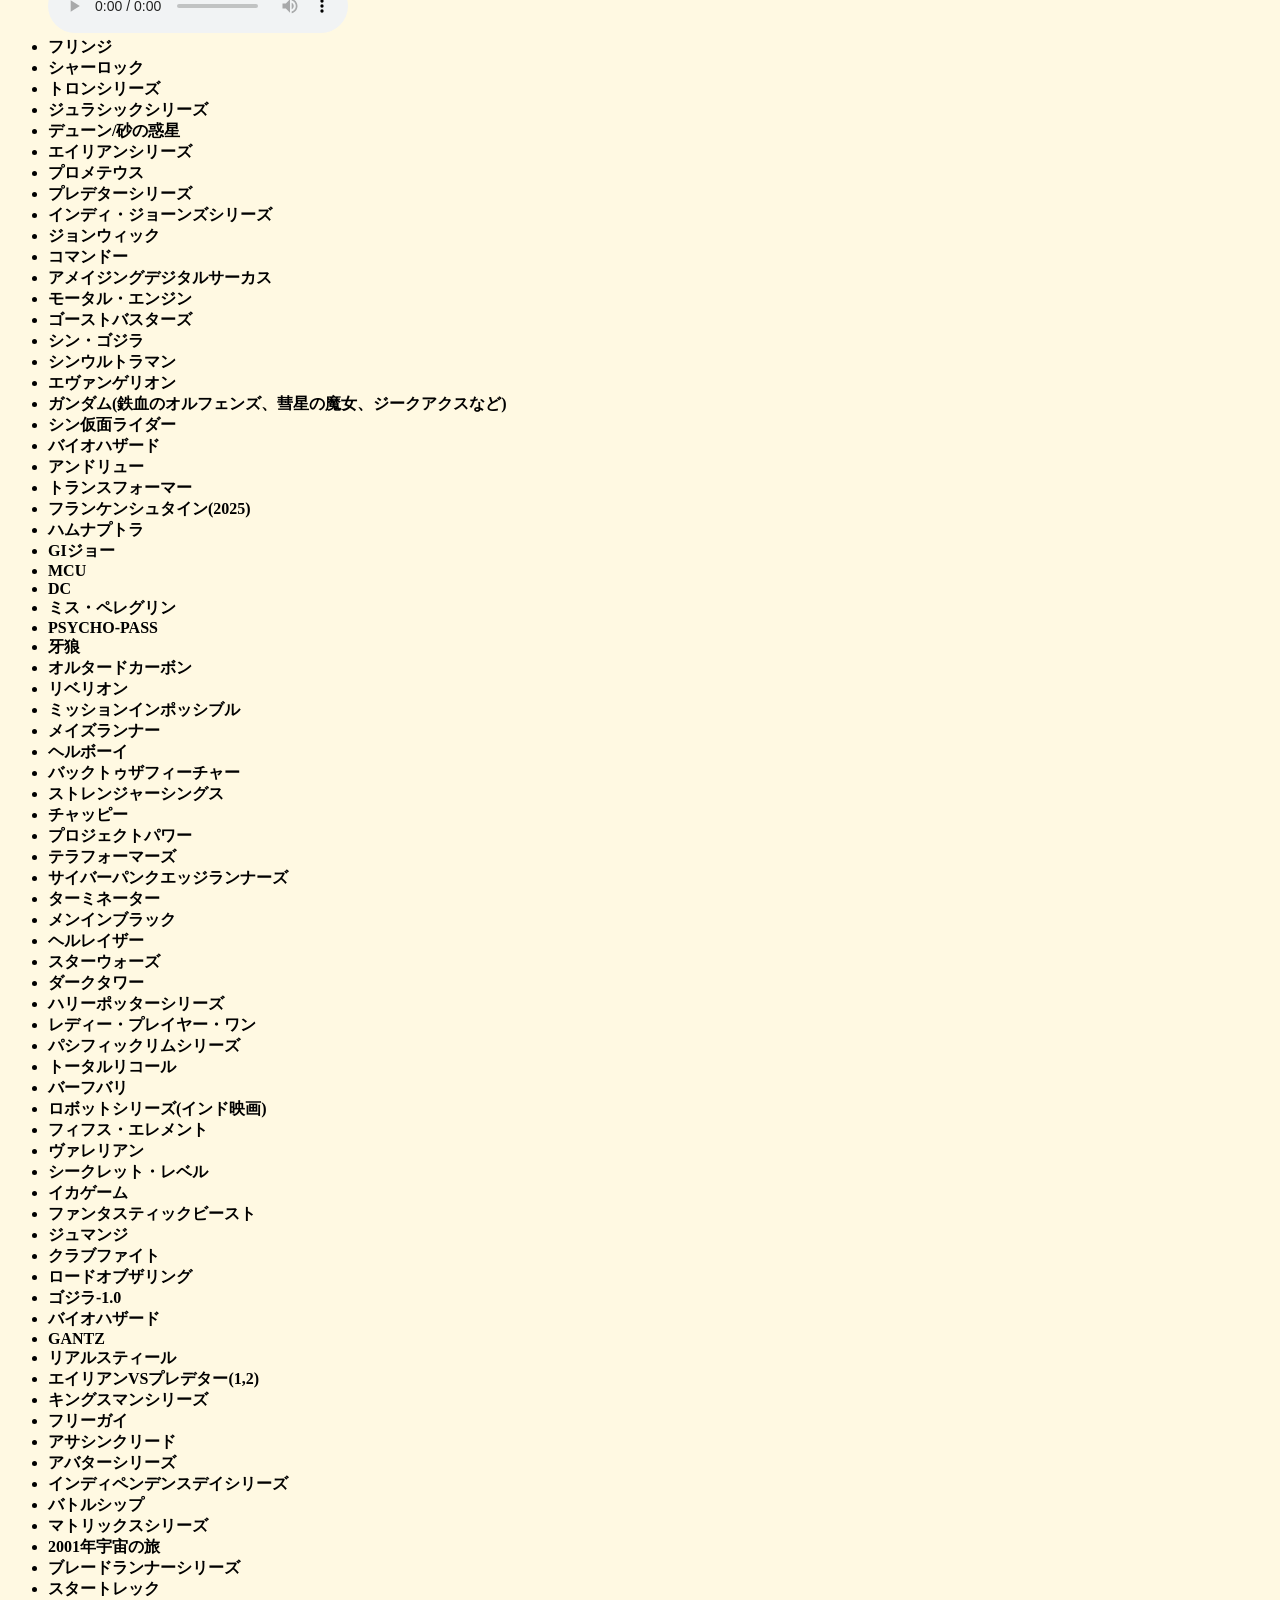
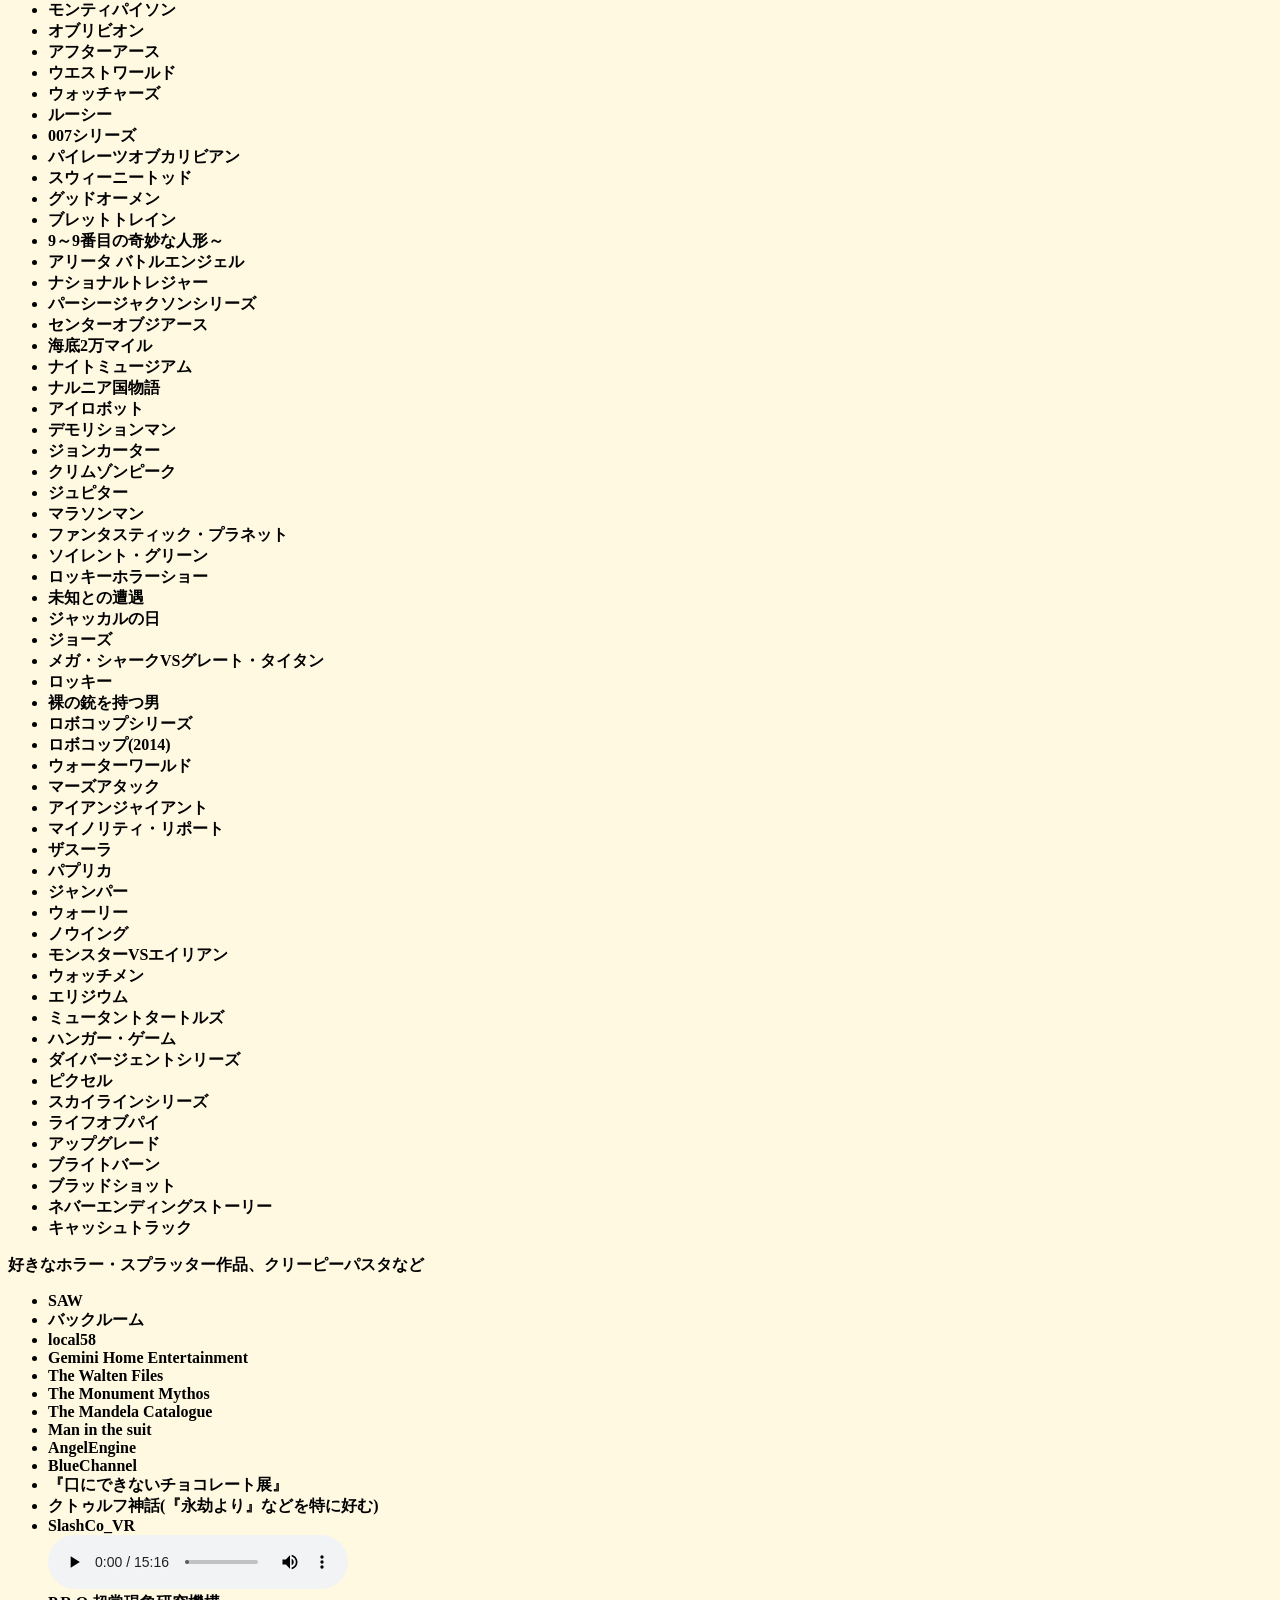
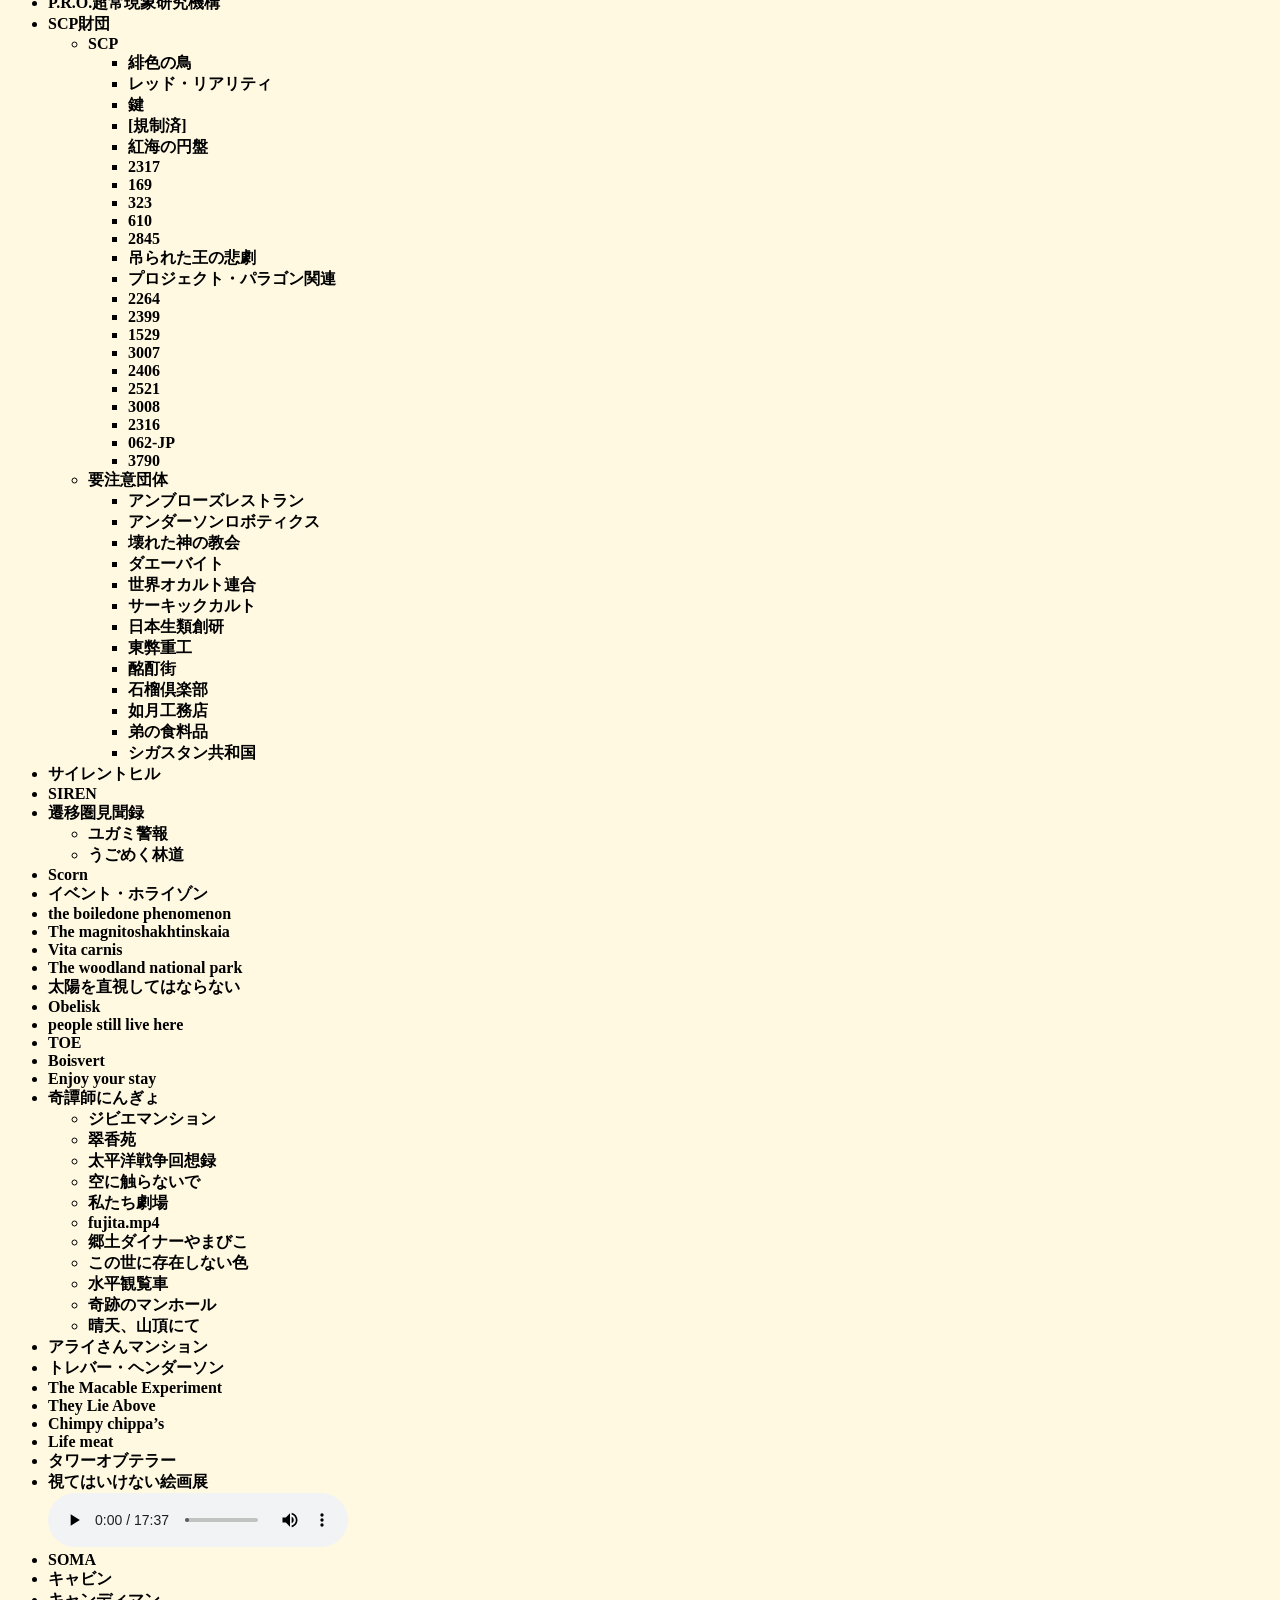
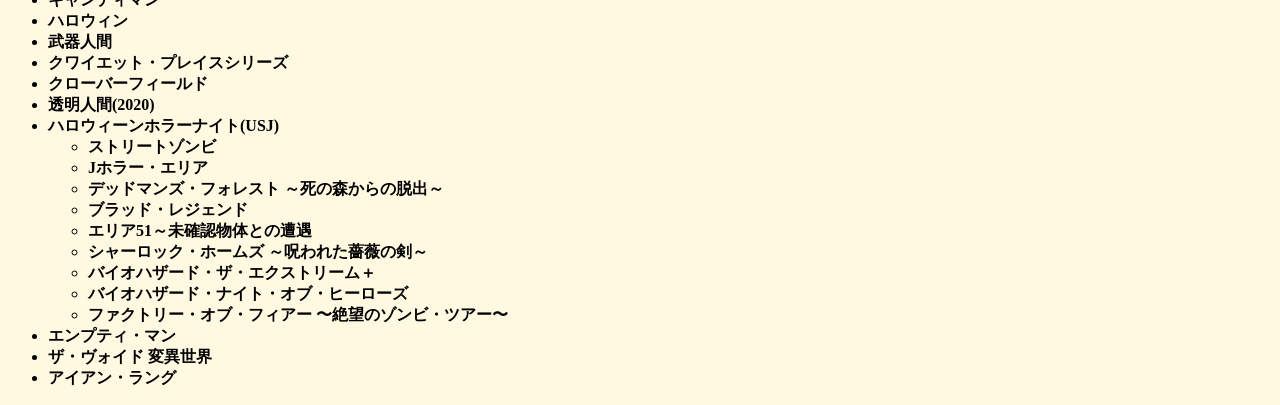
==== commit c1baef41: "気分スコア診断機能を追加し、結果を表示する要素を実装 テスト用のHTMLページとスクリプトを追加 サーバースクリプトを新規作成" ====
--- a/index.html
+++ b/index.html
@@ -82,6 +82,10 @@
     <p>
         <img src="image.png" alt="QRコード">
     </p>
+
+    <h2>気分スコア診断</h2>
+<p>今日の気分を 0〜10 の数値で mood 変数に書いて更新してください</p>
+<p id="result">ここに診断結果が出ます</p>
 
     <h2>今日の材質</h2>
     <p id="fortune">ここに結果が出ます</p>
@@ -365,15 +369,36 @@
 
 console.log(result);
 
-console.log(80 >= 60);   // true
-console.log(40 >= 60);   // false
-console.log(80 === 80);  // true
-console.log(80 === "80"); // false  ← 型が違うと false
-console.log("はい" === "はい"); // true
-
+const score = 90;
+
+if (score >= 80) {
+  console.log("優秀");
+} else if (score >= 60) {
+  console.log("合格");
+} else {
+  console.log("もう少し！");
+}
 // HTML の id="fortune" の要素を取り出して中身を書き換える
 document.getElementById("fortune").textContent = result;
 
+// 気分スコア診断
+const mood = 7;  // 0〜10 で気分を表す数値
+
+let message;
+
+if (mood >= 3) {
+  message = "絶好調！その勢いを大切に";
+} else if (mood >= 6) {
+  message = "いい感じ。今日もがんばろう";
+} else if (mood >= 3) {
+  message = "ぼちぼち。無理せずいこう";
+} else {
+  message = "お疲れさま。今日はゆっくり休もう";
+}
+
+console.log(message);
+document.getElementById("result").textContent = message;
+
 </script>
 
 </html>
